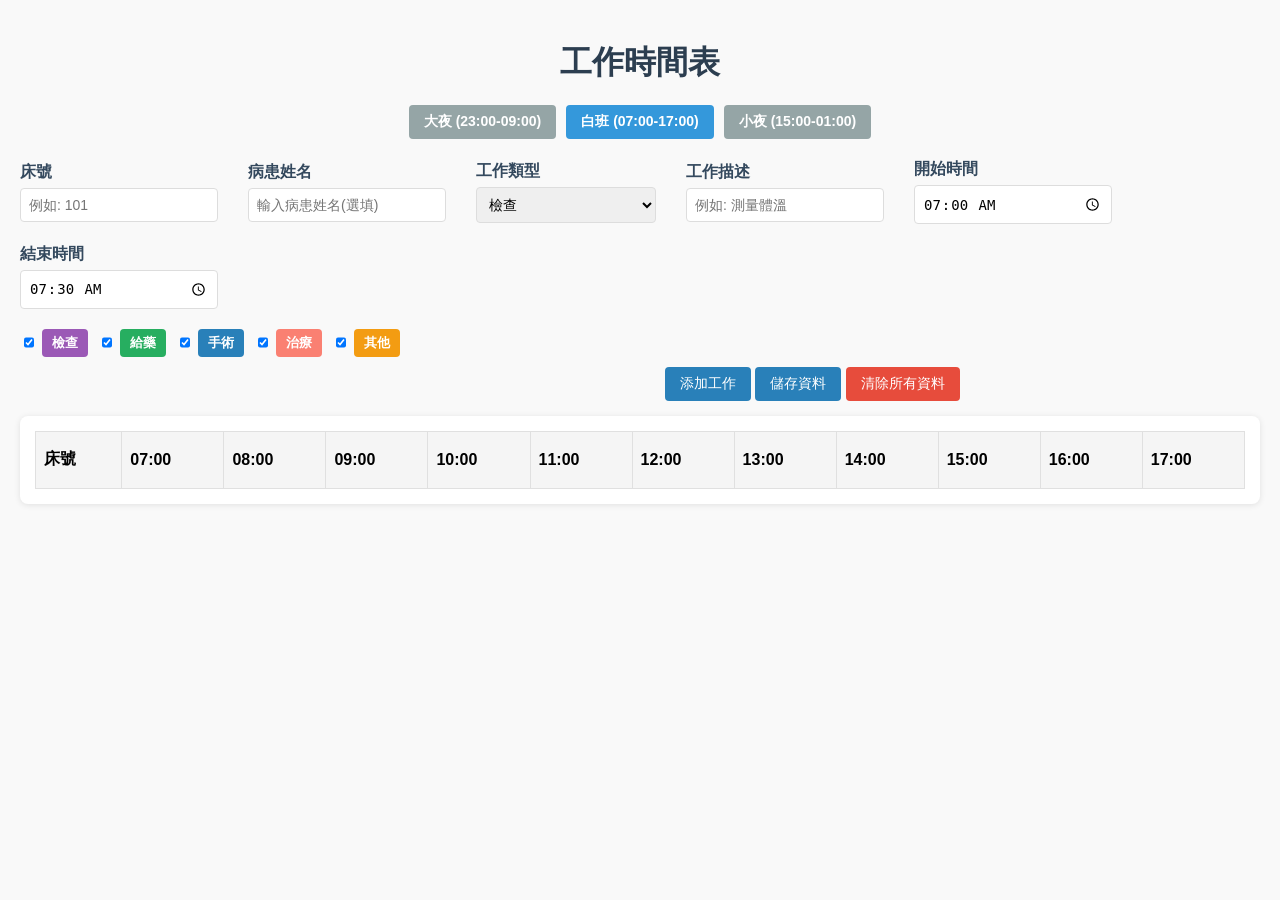
==== index.html @ d0fbf6a6 "檔案上傳" ====
<!DOCTYPE html>
<html lang="zh-Hant">
<head>
    <meta charset="UTF-8">
    <meta name="viewport" content="width=device-width, initial-scale=1.0">
    <title>工作時間表</title>
    <link rel="stylesheet" href="css/nursing-timetable.css">
</head>
<body>
    <h1>工作時間表</h1>
    
    <!-- 班別選擇器 - 調整順序為大夜、白班、小夜 -->
    <div class="shift-selector">
        <button id="night-shift" class="shift-btn">大夜 (23:00-09:00)</button>
        <button id="day-shift" class="shift-btn active">白班 (07:00-17:00)</button>
        <button id="evening-shift" class="shift-btn">小夜 (15:00-01:00)</button>
    </div>
    
    <!-- 控制面板 -->
    <div class="controls">
        <div class="form-group">
            <label for="bed-number">床號</label>
            <input type="text" id="bed-number" placeholder="例如: 101">
        </div>
        
        <div class="form-group">
            <label for="patient-name">病患姓名</label>
            <input type="text" id="patient-name" placeholder="輸入病患姓名(選填)">
        </div>
        
        <div class="form-group">
            <label for="task-type">工作類型</label>
            <select id="task-type">
                <option value="exam">檢查</option>
                <option value="medication">給藥</option>
                <option value="surgery">手術</option>
                <option value="treatment">治療</option>
                <option value="other">其他</option>
            </select>
        </div>
        
        <div class="form-group">
            <label for="task-description">工作描述</label>
            <input type="text" id="task-description" placeholder="例如: 測量體溫">
        </div>
        
        <div class="form-group">
            <label for="start-time">開始時間</label>
            <input type="time" id="start-time">
        </div>
        
        <div class="form-group">
            <label for="end-time">結束時間</label>
            <input type="time" id="end-time">
        </div>
    </div>

    <!-- 過濾器 -->
    <div class="filters">
        <div class="filter-item">
            <input type="checkbox" id="exam-filter" style="width:10px" checked>
            <label for="exam-filter" class="filter-label" style="background-color:#9b59b6;">檢查</label>
        </div>
        <div class="filter-item">
            <input type="checkbox" id="medication-filter" style="width:10px" checked>
            <label for="medication-filter" class="filter-label" style="background-color:#27ae60;">給藥</label>
        </div>
        <div class="filter-item">
            <input type="checkbox" id="surgery-filter" style="width:10px" checked>
            <label for="surgery-filter" class="filter-label" style="background-color:#2980b9;">手術</label>
        </div>
        <div class="filter-item">
            <input type="checkbox" id="treatment-filter" style="width:10px" checked>
            <label for="treatment-filter" class="filter-label" style="background-color:#FA8072;">治療</label>
        </div>
        <div class="filter-item">
            <input type="checkbox" id="other-filter" style="width:10px" checked>
            <label for="other-filter" class="filter-label" style="background-color:#f39c12;">其他</label>
        </div>

        <div style="margin-left:52%">
            <button id="add-task">添加工作</button>
            <button id="save-data">儲存資料</button>
            <button id="clear-data" style="background-color: #e74c3c;">清除所有資料</button>
        </div>
    </div>
    
    <!-- 時間軸 -->
    <div class="timeline-container">
        <table id="timeline-table">
            <!-- 動態生成表格 -->
        </table>
    </div>
    
    <!-- 任務詳情彈窗 -->
    <div id="task-details" class="task-details">
        <h3>工作詳情</h3>
        <div class="detail-row">
            <span class="detail-label">床號:</span>
            <span id="detail-bed"></span>
        </div>
        <div class="detail-row">
            <span class="detail-label">病患:</span>
            <span id="detail-patient"></span>
        </div>
        <div class="detail-row">
            <span class="detail-label">類型:</span>
            <span id="detail-type"></span>
        </div>
        <div class="detail-row">
            <span class="detail-label">描述:</span>
            <span id="detail-description"></span>
        </div>
        <div class="detail-row">
            <span class="detail-label">時間:</span>
            <span id="detail-time"></span>
        </div>
        <div class="task-actions">
            <button id="close-details">關閉</button>
            <button id="delete-task" class="delete-btn">刪除</button>
        </div>
    </div>

    <script>
        document.addEventListener('DOMContentLoaded', function() {
            // 常量與變數
            const timelineTable = document.getElementById('timeline-table');
            const taskDetails = document.getElementById('task-details');
            let beds = new Map(); // 床位資料
            let currentTaskId = null;
            
            // 儲存健
            const STORAGE_KEY = 'nursingTimelineData';
            
            // 班別設定 - 調整順序為大夜、白班、小夜
            const shifts = {
                night: {
                    name: '大夜',
                    hours: generateHourLabels(23, 9) // 23:00 到 09:00
                },
                day: {
                    name: '白班',
                    hours: generateHourLabels(7, 17) // 07:00 到 17:00
                },
                evening: {
                    name: '小夜',
                    hours: generateHourLabels(15, 1) // 15:00 到 01:00
                }
            };
            
            // 生成小時標籤 (優化處理跨日邏輯)
            function generateHourLabels(start, end) {
                const hours = [];
                
                // 處理跨日的情況
                if (end < start) {
                    // 從起始時間到午夜
                    for (let h = start; h < 24; h++) {
                        hours.push({
                            value: h,
                            display: `${String(h).padStart(2, '0')}:00`,
                            day: 0 // 當天
                        });
                    }
                    
                    // 從午夜到結束時間
                    for (let h = 0; h <= end; h++) {
                        hours.push({
                            value: h + 24, // 加24小時表示隔天
                            display: `${String(h).padStart(2, '0')}:00`,
                            day: 1 // 隔天
                        });
                    }
                } else {
                    // 不跨日的情況
                    for (let h = start; h <= end; h++) {
                        hours.push({
                            value: h,
                            display: `${String(h).padStart(2, '0')}:00`,
                            day: 0 // 當天
                        });
                    }
                }
                
                return hours;
            }
            
            // 當前班別 (預設為大夜)
            let currentShift = 'day';
            
            // 渲染時間軸表格
            function renderTimelineTable() {
                const shift = shifts[currentShift];
                const hours = shift.hours;
                
                // 清空表格
                timelineTable.innerHTML = '';
                
                // 創建表頭
                const thead = document.createElement('thead');
                const headerRow = document.createElement('tr');
                
                // 床號列
                const bedHeader = document.createElement('th');
                bedHeader.textContent = '床號';
                headerRow.appendChild(bedHeader);
                
                // 時間列
                hours.forEach(hour => {
                    const th = document.createElement('th');
                    
                    // 顯示時間並標記隔天
                    th.textContent = hour.display;
                    
                    headerRow.appendChild(th);
                });
                
                thead.appendChild(headerRow);
                timelineTable.appendChild(thead);
                
                // 創建表身
                const tbody = document.createElement('tbody');
                tbody.id = 'timeline-body';
                timelineTable.appendChild(tbody);
                
                // 重新渲染所有床位行
                renderAllBeds();
            }
            
            // 渲染所有床位行
            function renderAllBeds() {
                const tbody = document.getElementById('timeline-body');
                tbody.innerHTML = '';
                
                // 按床號排序
                const sortedBeds = [...beds.entries()].sort((a, b) => {
                    return a[0].localeCompare(b[0], undefined, { numeric: true });
                });
                
                // 為每個床位創建行
                sortedBeds.forEach(([bedNumber, bed]) => {
                    createBedRow(bedNumber, bed.patientName);
                });
                
                // 顯示所有任務
                renderAllTasks();
            }
            
            // 創建床位行
            function createBedRow(bedNumber, patientName) {
                const tbody = document.getElementById('timeline-body');
                const shift = shifts[currentShift];
                
                // 檢查床位是否已存在
                if (!beds.has(bedNumber)) {
                    beds.set(bedNumber, {
                        patientName: patientName || '',
                        tasks: []
                    });
                } else if (patientName) {
                    // 更新病患名稱
                    beds.get(bedNumber).patientName = patientName;
                }
                
                // 創建行
                const row = document.createElement('tr');
                row.dataset.bedNumber = bedNumber;
                
                // 床號單元格
                const bedCell = document.createElement('td');
                bedCell.className = 'bed-number';
                bedCell.innerHTML = `${bedNumber}${patientName ? `<br>${maskMiddleChar(patientName)}` : ''}`;
                row.appendChild(bedCell);
                
                // 時間單元格
                shift.hours.forEach(hour => {
                    const cell = document.createElement('td');
                    cell.dataset.hour = hour.value;
                    cell.dataset.day = hour.day;
                    cell.className = 'time-cell';
                    
                    row.appendChild(cell);
                });
                
                tbody.appendChild(row);
            }
            
            // 渲染所有任務
            function renderAllTasks() {
                // 清除舊任務
                document.querySelectorAll('.task').forEach(el => el.remove());
                
                // 渲染所有床位的任務
                beds.forEach((bed, bedNumber) => {
                    // 獲取當前班別中這個床位的所有任務
                    const tasksInShift = bed.tasks.filter(task => {
                        return isTaskInCurrentShift(task);
                    });
                    
                    // 根據每個時間格的重疊任務數量，確定任務位置
                    organizeTaskPositions(bedNumber, tasksInShift);
                });
            }
            
            // 組織任務位置，處理重疊
            function organizeTaskPositions(bedNumber, tasks) {
                if (tasks.length === 0) return;
                
                // 按照開始時間排序任務
                tasks.sort((a, b) => {
                    const [aHours, aMinutes] = a.startTime.split(':').map(Number);
                    const [bHours, bMinutes] = b.startTime.split(':').map(Number);
                    
                    // 處理跨日情況
                    let aDecimal = aHours + aMinutes/60;
                    let bDecimal = bHours + bMinutes/60;
                    
                    if (aHours < 12 && bHours >= 12) aDecimal += 24;
                    if (bHours < 12 && aHours >= 12) bDecimal += 24;
                    
                    return aDecimal - bDecimal;
                });
                
                // 堆疊任務的算法
                // 1. 先創建"軌道"(行) - 每條軌道可以放置不重疊的任務
                const tracks = [];
                
                tasks.forEach(task => {
                    // 找出可以放置該任務的第一個軌道
                    let trackIndex = findAvailableTrack(tracks, task);
                    
                    // 如果沒有可用軌道，創建新的
                    if (trackIndex === -1) {
                        trackIndex = tracks.length;
                        tracks.push([]);
                    }
                    
                    // 將任務放入軌道並記錄軌道號
                    tracks[trackIndex].push(task);
                    task.trackIndex = trackIndex;
                    
                    // 渲染任務
                    renderTask(bedNumber, task);
                });
            }
            
            // 找出可用的軌道（不會與現有任務重疊）
            function findAvailableTrack(tracks, newTask) {
                const [newStartHours, newStartMinutes] = newTask.startTime.split(':').map(Number);
                const [newEndHours, newEndMinutes] = newTask.endTime.split(':').map(Number);
                
                // 標準化新任務時間（處理跨日）
                let newStartDecimal = newStartHours + newStartMinutes/60;
                let newEndDecimal = newEndHours + newEndMinutes/60;
                
                // 如果結束時間小於開始時間，表示跨日
                if (newEndHours < newStartHours) {
                    newEndDecimal += 24;
                }
                
                // 檢查每個軌道
                for (let i = 0; i < tracks.length; i++) {
                    let canUseTrack = true;
                    
                    // 檢查軌道上的所有任務
                    for (const existingTask of tracks[i]) {
                        const [existStartHours, existStartMinutes] = existingTask.startTime.split(':').map(Number);
                        const [existEndHours, existEndMinutes] = existingTask.endTime.split(':').map(Number);
                        
                        // 標準化現有任務時間
                        let existStartDecimal = existStartHours + existStartMinutes/60;
                        let existEndDecimal = existEndHours + existEndMinutes/60;
                        
                        // 處理跨日
                        if (existEndHours < existStartHours) {
                            existEndDecimal += 24;
                        }
                        
                        // 檢測重疊：如果新任務開始於現有任務結束前並且新任務結束於現有任務開始後
                        if (newStartDecimal < existEndDecimal && newEndDecimal > existStartDecimal) {
                            canUseTrack = false;
                            break;
                        }
                    }
                    
                    if (canUseTrack) {
                        return i;
                    }
                }
                
                // 沒有找到可用軌道
                return -1;
            }
            
            // 檢查任務是否在當前班別時間範圍內
            function isTaskInCurrentShift(task) {
                const shift = shifts[currentShift];
                const shiftHours = shift.hours;
                
                // 取得班別的開始和結束時間值
                const shiftStart = shiftHours[0].value;
                const shiftEnd = shiftHours[shiftHours.length - 1].value;
                
                // 解析任務時間
                let [startHours, startMinutes] = task.startTime.split(':').map(Number);
                let [endHours, endMinutes] = task.endTime.split(':').map(Number);
                
                // 標準化時間 (處理跨日)
                let normalizedStartHour = startHours;
                let normalizedEndHour = endHours;
                
                // 如果任務結束時間小於開始時間，表示跨日
                if (endHours < startHours) {
                    normalizedEndHour += 24;
                }
                
                // 如果班別跨日且時間在凌晨
                const isShiftCrossingDay = shiftHours.some(h => h.day === 1);
                
                if (isShiftCrossingDay) {
                    // 對於大夜班和小夜班，凌晨時段需要加上24
                    if (startHours < 12 && shiftStart >= 12) {
                        normalizedStartHour += 24;
                    }
                    if (endHours < 12 && shiftStart >= 12) {
                        normalizedEndHour += 24;
                    }
                }
                
                // 轉換為分鐘以便比較
                const taskStartMinutes = normalizedStartHour * 60 + startMinutes;
                const taskEndMinutes = normalizedEndHour * 60 + endMinutes;
                const shiftStartMinutes = shiftStart * 60;
                const shiftEndMinutes = shiftEnd * 60;
                
                // 檢查任務是否與班別時間重疊
                return (taskStartMinutes < shiftEndMinutes && taskEndMinutes > shiftStartMinutes);
            }
            
            // 渲染單個任務
            function renderTask(bedNumber, task) {
                // 取得床位行
                const row = document.querySelector(`tr[data-bed-number="${bedNumber}"]`);
                if (!row) return;
                
                // 計算任務位置
                const position = calculateTaskPosition(task);
                if (!position) return;
                
                // 創建任務元素
                const taskElement = document.createElement('div');
                taskElement.className = `task ${task.type}`;
                taskElement.textContent = task.description;
                taskElement.dataset.id = task.id;
                taskElement.style.position = 'absolute';
                taskElement.style.left = position.left + '%';
                taskElement.style.width = position.width + '%';
                
                // 設置垂直位置（根據軌道索引）
                const trackHeight = 25; // 每個任務軌道的高度
                const trackIndex = task.trackIndex || 0;
                taskElement.style.top = (trackIndex * trackHeight) + 'px';
                
                // 添加點擊事件
                taskElement.addEventListener('click', function(e) {
                    e.stopPropagation();
                    showTaskDetails(bedNumber, task.id, e);
                });

                // 添加滑鼠懸停事件
                taskElement.addEventListener('mouseenter', function() {
                    // 創建時間提示元素
                    const tooltip = document.createElement('div');
                    tooltip.className = 'task-time-tooltip';
                    tooltip.textContent = `時間: ${task.startTime} — ${task.endTime}`;
                    taskElement.appendChild(tooltip);
                });

                // 添加滑鼠離開事件
                taskElement.addEventListener('mouseleave', function() {
                    // 移除時間提示
                    const tooltip = taskElement.querySelector('.task-time-tooltip');
                    if (tooltip) {
                        tooltip.remove();
                    }
                });
                
                // 放置到正確的單元格
                const startCell = row.querySelector(`td[data-hour="${position.startHour}"]`);
                if (startCell) {
                    startCell.style.position = 'relative';
                    startCell.appendChild(taskElement);
                }
                
                task.element = taskElement;
                return taskElement;
            }

            function updateTimeIndicator() {
                // Remove any existing time indicators
                const existingIndicator = document.getElementById('current-time-indicator');
                if (existingIndicator) {
                    existingIndicator.remove();
                }
                
                // Get current time
                const now = new Date();
                const currentHour = now.getHours();
                const currentMinute = now.getMinutes();
                
                // Format for display
                const timeString = `${String(currentHour).padStart(2, '0')}:${String(currentMinute).padStart(2, '0')}`;
                
                // Check if current time is within the current shift
                const shift = shifts[currentShift];
                const shiftHours = shift.hours;
                
                // Calculate normalized hour for comparison (handling day crossing)
                let normalizedCurrentHour = currentHour;
                if (currentHour < 12 && shiftHours[0].value >= 12) {
                    normalizedCurrentHour += 24; // If current time is morning but shift started last night
                }
                
                // Check if current time is within shift bounds
                const shiftStart = shiftHours[0].value;
                const shiftEnd = shiftHours[shiftHours.length - 1].value;
                
                // If current time is not in the visible timeline, don't show indicator
                if (normalizedCurrentHour < shiftStart || normalizedCurrentHour > shiftEnd) {
                    return;
                }
                
                // Create the indicator container
                const indicator = document.createElement('div');
                indicator.id = 'current-time-indicator';
                indicator.style.position = 'absolute';
                indicator.style.top = '0';
                indicator.style.bottom = '0';
                indicator.style.zIndex = '100';
                indicator.style.pointerEvents = 'none'; // Prevent it from blocking interactions
                
                // Create the time label
                const timeLabel = document.createElement('div');
                timeLabel.textContent = timeString;
                timeLabel.style.position = 'absolute';
                timeLabel.style.top = '53px';
                timeLabel.style.right = '0';
                timeLabel.style.transform = 'translateX(50%)';
                timeLabel.style.backgroundColor = '#e74c3c';
                timeLabel.style.color = 'white';
                timeLabel.style.padding = '2px 6px';
                timeLabel.style.borderRadius = '4px';
                timeLabel.style.fontSize = '12px';
                timeLabel.style.fontWeight = 'bold';
                
                // Create the vertical line
                const line = document.createElement('div');
                line.style.position = 'absolute';
                line.style.top = '73px'; // Start below the time label
                line.style.bottom = '0';
                line.style.width = '2px';
                line.style.backgroundColor = '#e74c3c';
                line.style.left = '0';
                
                // Add components to the indicator
                indicator.appendChild(timeLabel);
                indicator.appendChild(line);
                
                // Find the position for the indicator
                const timelineTable = document.getElementById('timeline-table');
                const timelineRect = timelineTable.getBoundingClientRect();
                
                // Find the appropriate cell for the current hour
                let startCellIndex = -1;
                for (let i = 0; i < shiftHours.length; i++) {
                    if (shiftHours[i].value <= normalizedCurrentHour && 
                        (i === shiftHours.length - 1 || shiftHours[i + 1].value > normalizedCurrentHour)) {
                        startCellIndex = i;
                        break;
                    }
                }
                
                if (startCellIndex === -1) return;
                
                // Calculate the position
                const startHourValue = shiftHours[startCellIndex].value;
                const minuteOffset = (normalizedCurrentHour - startHourValue) * 60 + currentMinute;
                const cellWidth = timelineTable.querySelector('th:nth-child(2)').offsetWidth; // Width of one hour cell
                
                // Calculate the left position
                const offsetLeft = timelineTable.querySelector('th:first-child').offsetWidth; // Offset for bed number column
                const leftPosition = offsetLeft + startCellIndex * cellWidth + (minuteOffset / 60) * cellWidth;
                
                // Position the indicator
                indicator.style.left = `${leftPosition}px`;
                
                // Add the indicator to the timeline container
                document.querySelector('.timeline-container').appendChild(indicator);
            }

            function startTimeIndicator() {
                // Initial update
                updateTimeIndicator();
                
                // Update every minute
                setInterval(updateTimeIndicator, 60000);
            }

            function addTimeIndicatorStyle() {
                const style = document.createElement('style');
                style.textContent = `
                    #current-time-indicator {
                        transition: left 0.5s linear;
                    }
                `;
                document.head.appendChild(style);
            }
            
            // 計算任務在時間軸上的位置
            function calculateTaskPosition(task) {
                const shift = shifts[currentShift];
                const hours = shift.hours;
                
                // 解析任務時間
                let [startHours, startMinutes] = task.startTime.split(':').map(Number);
                let [endHours, endMinutes] = task.endTime.split(':').map(Number);
                
                // 標準化時間 (處理跨日)
                let normalizedStartHour = startHours;
                let normalizedEndHour = endHours;
                
                // 如果任務結束時間小於開始時間，表示跨日
                if (endHours < startHours) {
                    normalizedEndHour += 24;
                }
                
                // 如果班別跨日且時間在凌晨
                const isShiftCrossingDay = hours.some(h => h.day === 1);
                
                if (isShiftCrossingDay) {
                    // 對於大夜班和小夜班，凌晨時段需要加上24
                    if (startHours < 12 && hours[0].value >= 12) {
                        normalizedStartHour += 24;
                    }
                    if (endHours < 12 && hours[0].value >= 12) {
                        normalizedEndHour += 24;
                    }
                }
                
                // 找出任務開始的時間單元格
                let startCellIndex = -1;
                for (let i = 0; i < hours.length; i++) {
                    if (hours[i].value <= normalizedStartHour && 
                        (i === hours.length - 1 || hours[i + 1].value > normalizedStartHour)) {
                        startCellIndex = i;
                        break;
                    }
                }
                
                if (startCellIndex === -1) return null;
                
                // 計算開始位置的左偏移百分比
                const hourWidth = 100; // 每小時單元格的寬度百分比
                const startHourValue = hours[startCellIndex].value;
                const minuteOffset = (normalizedStartHour - startHourValue) * 60 + startMinutes;
                const leftPercent = (minuteOffset / 60) * 100;
                
                // 計算任務持續時間（以分鐘為單位）
                const taskDurationMinutes = (normalizedEndHour * 60 + endMinutes) - (normalizedStartHour * 60 + startMinutes);
                const widthPercent = (taskDurationMinutes / 60) * 100;
                
                return {
                    startHour: hours[startCellIndex].value,
                    left: leftPercent,
                    width: Math.min(widthPercent, 100 * (hours.length - startCellIndex)) // 限制最大寬度
                };
            }
            
            // 添加新任務
            function addTask(bedNumber, patientName, taskType, description, startTime, endTime) {
                // 生成唯一ID
                const taskId = Date.now().toString();
                
                // 更新或創建床位
                if (!beds.has(bedNumber)) {
                    beds.set(bedNumber, {
                        patientName: patientName || '',
                        tasks: []
                    });
                } else if (patientName) {
                    // 更新病患名稱
                    const bedCell = bedRow.querySelector('.bed-number');
                    bedCell.innerHTML = `${bedNumber}<br>${maskMiddleChar(patientName)}`;
                }
                
                // 創建床位行（如果不存在）
                const bedRow = document.querySelector(`tr[data-bed-number="${bedNumber}"]`);
                if (!bedRow) {
                    createBedRow(bedNumber, patientName);
                } else if (patientName) {
                    // 更新病患名稱
                    const bedCell = bedRow.querySelector('.bed-number');
                    bedCell.innerHTML = `${bedNumber}<br>${patientName}`;
                }
                
                // 創建任務對象
                const task = {
                    id: taskId,
                    type: taskType,
                    description: description,
                    startTime: startTime,
                    endTime: endTime
                };
                
                // 添加到任務列表
                beds.get(bedNumber).tasks.push(task);
                
                // 重新渲染所有任務以處理重疊
                renderAllTasks();
                
                saveToLocalStorage();
                return task;
            }

            // 處理姓名中間字元遮蔽
            function maskMiddleChar(name) {
                if (!name || name.length <= 1) return name;
                
                if (name.length === 2) {
                    // 對於2個字的姓名，遮蔽第二個字
                    return name.charAt(0) + "Ｏ";
                } else {
                    // 對於3個字或更多的姓名，遮蔽中間字元
                    const middleIndex = Math.floor(name.length / 2);
                    return name.substring(0, middleIndex) + "Ｏ" + name.substring(middleIndex + 1);
                }
            }
            
            // 顯示任務詳情
            function showTaskDetails(bedNumber, taskId, event) {
                const bed = beds.get(bedNumber);
                const task = bed.tasks.find(t => t.id === taskId);
                
                if (!task) return;
                
                document.getElementById('detail-bed').textContent = bedNumber;
                document.getElementById('detail-patient').textContent = bed.patientName ? maskMiddleChar(bed.patientName) : '未指定';
                document.getElementById('detail-type').textContent = getTaskTypeName(task.type);
                document.getElementById('detail-description').textContent = task.description;
                
                // 處理跨日時間顯示
                let timeDisplay = `${task.startTime} - ${task.endTime}`;
                
                // 如果結束時間小於開始時間，標記為跨日
                const [startHours] = task.startTime.split(':').map(Number);
                const [endHours] = task.endTime.split(':').map(Number);
                
                if (endHours < startHours) {
                    timeDisplay += ' (跨日)';
                }
                
                document.getElementById('detail-time').textContent = timeDisplay;
                
                // 定位詳情窗
                const rect = event.target.getBoundingClientRect();
                taskDetails.style.left = `${rect.left}px`;
                taskDetails.style.top = `${rect.bottom + 10}px`;
                
                // 顯示詳情
                taskDetails.style.display = 'block';
                currentTaskId = taskId;
            }
            
            // 獲取任務類型名稱
            function getTaskTypeName(type) {
                switch(type) {
                    case 'exam': return '檢查';
                    case 'medication': return '給藥';
                    case 'surgery': return '手術';
                    case 'treatment': return '治療';
                    case 'other': return '其他';
                    default: return type;
                }
            }
            
            // 刪除任務
            function deleteTask(bedNumber, taskId) {
                if (!beds.has(bedNumber)) return false;
                
                const bed = beds.get(bedNumber);
                const taskIndex = bed.tasks.findIndex(t => t.id === taskId);
                
                if (taskIndex === -1) return false;
                
                // 移除任務元素
                if (bed.tasks[taskIndex].element) {
                    bed.tasks[taskIndex].element.remove();
                }
                
                // 從數據中移除
                bed.tasks.splice(taskIndex, 1);
                
                // 如果床位沒有任務了，考慮刪除行
                if (bed.tasks.length === 0) {
                    const row = document.querySelector(`tr[data-bed-number="${bedNumber}"]`);
                    if (row) row.remove();
                    beds.delete(bedNumber);
                } else {
                    // 重新渲染以更新堆疊
                    renderAllTasks();
                }
                
                saveToLocalStorage();
                return true;
            }
            
            // 過濾任務
            function filterTasks() {
                const showExam = document.getElementById('exam-filter').checked;
                const showMedication = document.getElementById('medication-filter').checked;
                const showSurgery = document.getElementById('surgery-filter').checked;
                const showTreatment = document.getElementById('treatment-filter').checked;
                const showOther = document.getElementById('other-filter').checked;
                
                // 重新渲染所有任務以便重新計算位置
                renderAllTasks();
                
                // 隱藏被過濾的任務類型
                document.querySelectorAll('.task').forEach(task => {
                    if (task.classList.contains('exam')) {
                        task.style.display = showExam ? 'block' : 'none';
                    } else if (task.classList.contains('medication')) {
                        task.style.display = showMedication ? 'block' : 'none';
                    } else if (task.classList.contains('surgery')) {
                        task.style.display = showSurgery ? 'block' : 'none';
                    } else if (task.classList.contains('treatment')) {
                        task.style.display = showTreatment ? 'block' : 'none';
                    } else if (task.classList.contains('other')) {
                        task.style.display = showOther ? 'block' : 'none';
                    }
                });
            }
            
            // 設置默認時間
            function setDefaultTimes() {
                const now = new Date();
                let hour = now.getHours();
                let minute = now.getMinutes();
                
                // 調整時間到當前班別範圍
                const shift = shifts[currentShift];
                const shiftHours = shift.hours;
                
                // 檢查當前時間是否在班別範圍內
                let isTimeInShift = false;
                
                // 標準化當前時間（處理跨日情況）
                let normalizedNowHour = hour;
                if (hour < 12 && shiftHours[0].value >= 12) {
                    normalizedNowHour += 24; // 如果現在是凌晨且班別從昨晚開始
                }
                
                // 檢查時間是否在班別範圍內
                const shiftStart = shiftHours[0].value;
                const shiftEnd = shiftHours[shiftHours.length - 1].value;
                
                if (normalizedNowHour >= shiftStart && normalizedNowHour <= shiftEnd) {
                    isTimeInShift = true;
                }
                
                // 如果不在範圍內，使用班別起始時間
                if (!isTimeInShift) {
                    hour = shiftHours[0].value % 24;
                    minute = 0;
                }
                
                document.getElementById('start-time').value = `${String(hour).padStart(2, '0')}:${String(minute).padStart(2, '0')}`;
                
                // 設置結束時間為開始時間+30分鐘
                let endMinute = minute + 30;
                let endHour = hour;
                
                if (endMinute >= 60) {
                    endMinute -= 60;
                    endHour += 1;
                    if (endHour >= 24) {
                        endHour -= 24;
                    }
                }
                
                document.getElementById('end-time').value = `${String(endHour).padStart(2, '0')}:${String(endMinute).padStart(2, '0')}`;
            }
        

            function changeShift(shiftKey) {
                if (currentShift === shiftKey) return;
                
                // Update current shift
                currentShift = shiftKey;
                
                // Update button styles
                document.querySelectorAll('.shift-btn').forEach(btn => {
                    btn.classList.remove('active');
                });
                document.getElementById(`${shiftKey}-shift`).classList.add('active');
                
                // Re-render timeline
                renderTimelineTable();
                
                // Set default times
                setDefaultTimes();
                
                // Update time indicator for the new shift
                updateTimeIndicator();
            }
            
            // 保存到本地存儲
            function saveToLocalStorage() {
                const data = {};
                
                beds.forEach((bed, bedNumber) => {
                    data[bedNumber] = {
                        patientName: bed.patientName,
                        tasks: bed.tasks.map(task => ({
                            id: task.id,
                            type: task.type,
                            description: task.description,
                            startTime: task.startTime,
                            endTime: task.endTime
                        }))
                    };
                });
                
                localStorage.setItem(STORAGE_KEY, JSON.stringify(data));
            }
            
            // 從本地存儲載入
            function loadFromLocalStorage() {
                const dataStr = localStorage.getItem(STORAGE_KEY);
                if (!dataStr) return;
                
                try {
                    const data = JSON.parse(dataStr);
                    
                    // 清除現有數據
                    beds = new Map();
                    
                    // 載入數據
                    Object.entries(data).forEach(([bedNumber, bedData]) => {
                        // 添加到床位列表
                        beds.set(bedNumber, {
                            patientName: bedData.patientName || '',
                            tasks: []
                        });
                        
                        // 添加任務
                        if (bedData.tasks) {
                            bedData.tasks.forEach(taskData => {
                                beds.get(bedNumber).tasks.push({
                                    id: taskData.id || Date.now().toString(),
                                    type: taskData.type,
                                    description: taskData.description,
                                    startTime: taskData.startTime,
                                    endTime: taskData.endTime
                                });
                            });
                        }
                    });
                    
                    // 重新渲染
                    renderTimelineTable();
                    
                } catch (error) {
                    console.error('載入數據失敗:', error);
                }
            }
            
            // 清除所有數據
            function clearAllData() {
                if (!confirm('確定要清除所有資料嗎？此操作無法還原。')) return;
                
                localStorage.removeItem(STORAGE_KEY);
                beds = new Map();
                renderTimelineTable();
                alert('所有資料已清除');
            }
            
            // 初始化
            renderTimelineTable();
            setDefaultTimes();
            loadFromLocalStorage();
            addTimeIndicatorStyle();
            startTimeIndicator();
            
            // 事件監聽器
            document.getElementById('add-task').addEventListener('click', function() {
                const bedNumber = document.getElementById('bed-number').value.trim();
                const patientName = document.getElementById('patient-name').value.trim();
                const taskType = document.getElementById('task-type').value;
                const description = document.getElementById('task-description').value.trim();
                const startTime = document.getElementById('start-time').value;
                const endTime = document.getElementById('end-time').value;
                
                if (!bedNumber || !description || !startTime || !endTime) {
                    alert('請填寫所有必要欄位');
                    return;
                }
                
                // 檢查時間格式
                const timeRegex = /^([01]\d|2[0-3]):([0-5]\d)$/;
                if (!timeRegex.test(startTime) || !timeRegex.test(endTime)) {
                    alert('請使用有效的時間格式（HH:MM）');
                    return;
                }
                
                // 檢查結束時間是否合理
                const [startHours, startMinutes] = startTime.split(':').map(Number);
                const [endHours, endMinutes] = endTime.split(':').map(Number);
                
                // 允許跨日的情況
                let isValidTime = true;
                
                // 如果結束時間小於開始時間，但差距超過12小時，可能是輸入錯誤
                if (endHours < startHours) {
                    const hourDiff = (24 + endHours) - startHours;
                    if (hourDiff > 12) {
                        isValidTime = false;
                    }
                } else if (endHours === startHours && endMinutes <= startMinutes) {
                    isValidTime = false;
                }
                
                if (!isValidTime) {
                    if (!confirm('結束時間似乎早於開始時間，確定要添加此任務嗎？')) {
                        return;
                    }
                }
                
                addTask(bedNumber, patientName, taskType, description, startTime, endTime);
                document.getElementById('task-description').value = '';
            });
            
            document.getElementById('close-details').addEventListener('click', function() {
                taskDetails.style.display = 'none';
                currentTaskId = null;
            });
            
            document.getElementById('delete-task').addEventListener('click', function() {
                if (!currentTaskId) return;
                
                for (const [bedNumber, bed] of beds.entries()) {
                    const task = bed.tasks.find(t => t.id === currentTaskId);
                    if (task) {
                        deleteTask(bedNumber, currentTaskId);
                        break;
                    }
                }
                
                taskDetails.style.display = 'none';
                currentTaskId = null;
            });
            
            document.getElementById('save-data').addEventListener('click', function() {
                saveToLocalStorage();
                alert('資料已成功儲存！');
            });
            
            document.getElementById('clear-data').addEventListener('click', clearAllData);
            
            // 過濾器事件
            document.getElementById('exam-filter').addEventListener('change', filterTasks);
            document.getElementById('medication-filter').addEventListener('change', filterTasks);
            document.getElementById('surgery-filter').addEventListener('change', filterTasks);
            document.getElementById('treatment-filter').addEventListener('change', filterTasks);
            document.getElementById('other-filter').addEventListener('change', filterTasks);
            
            // 班別切換事件 - 大夜/白班/小夜順序
            document.getElementById('night-shift').addEventListener('click', function() {
                changeShift('night');
            });
            document.getElementById('day-shift').addEventListener('click', function() {
                changeShift('day');
            });
            document.getElementById('evening-shift').addEventListener('click', function() {
                changeShift('evening');
            });
            
            // 點擊空白處關閉詳情
            document.addEventListener('click', function(e) {
                if (!taskDetails.contains(e.target) && 
                    !e.target.classList.contains('task')) {
                    taskDetails.style.display = 'none';
                    currentTaskId = null;
                }
            });
            
            // 離開頁面前自動保存
            window.addEventListener('beforeunload', saveToLocalStorage);
        });
    </script>
</body>
</html>
---- css/nursing-timetable.css ----
body {
    font-family: Arial, 'Microsoft JhengHei', sans-serif;
    padding: 20px;
    max-width: 1400px;
    margin: 0 auto;
    background-color: #f9f9f9;
}
h1 {
    color: #2c3e50;
    text-align: center;
    margin-bottom: 20px;
}
.controls {
    display: flex;
    flex-wrap: wrap;
    gap: 20px;
    margin-bottom: 20px;
    align-items: center;
}
.form-group {
    display: flex;
    flex-direction: column;
    gap: 5px;
    margin-right: 10px;
}
label {
    font-weight: 600;
    color: #34495e;
}
input, select {
    padding: 8px;
    border: 1px solid #ddd;
    border-radius: 4px;
    font-size: 14px;
    width: 180px;
}
button {
    background-color: #2980b9;
    color: white;
    border: none;
    border-radius: 4px;
    padding: 8px 15px;
    cursor: pointer;
    font-size: 14px;
    transition: background-color 0.2s;
}
button:hover {
    background-color: #3498db;
}
.timeline-container {
    background-color: white;
    border-radius: 8px;
    box-shadow: 0 1px 6px rgba(0, 0, 0, 0.1);
    padding: 15px;
    overflow-x: auto;
}

/* 班別選擇器 */
.shift-selector {
    display: flex;
    justify-content: center;
    gap: 10px;
    margin-bottom: 20px;
}
.shift-btn {
    background-color: #95a5a6;
    border-radius: 4px;
    padding: 8px 15px;
    font-weight: bold;
}
.shift-btn:hover {
    background-color: #3498db;
}
.shift-btn.active {
    background-color: #3498db;
}

/* 時間表格 */
table {
    width: 100%;
    border-collapse: collapse;
    border: 1px solid #e0e0e0;
}
th, td {
    border: 1px solid #e0e0e0;
    padding: 8px;
    text-align: center;
    height: 40px;
}
th {
    background-color: #f5f5f5;
    font-weight: bold;
    text-align: left;
}
td.bed-number {
    background-color: #f1f8ff;
    font-weight: bold;
    width: 80px;
}


/* 任務樣式 - 更新，使任務可以堆疊顯示，半小時垂直虛線樣式 */
.time-cell {
    position: relative;
    height: 80px; /* 增加高度，容納多個任務 */
    vertical-align: top;
    padding: 0 !important; /* 移除內部間距 */
}

/* 為每個時間單元格添加半小時標記 */
.time-cell::after {
    content: '';
    position: absolute;
    top: 0;
    left: 50%;
    height: 100%;
    border-left: 1px dashed #ccc;
    pointer-events: none;
}

/* 確保不會和其他元素衝突 */
.task {
    z-index: 2;
}


.task {
    position: absolute;
    left: 0;
    padding: 5px;
    color: white;
    border-radius: 8px;
    margin: 2px;
    cursor: pointer;
    font-size: 13px;
    overflow: hidden;
    text-overflow: ellipsis;
    white-space: nowrap;
    box-shadow: 0 1px 3px rgba(0,0,0,0.2);
    z-index: 10;
    height: 20px; /* 固定高度 */
    box-sizing: border-box;
    text-align: center;
    line-height: 12px;
}
.task.exam {
    background-color: #9b59b6;
}
.task.medication {
    background-color: #27ae60;
}
.task.surgery {
    background-color: #2980b9;
}
.task.treatment {
    background-color: #FA8072;
}
.task.other {
    background-color: #f39c12;
}

/* 過濾器 */
.filters {
    display: flex;
    gap: 10px;
    margin: 15px 0;
    flex-wrap: wrap;
}
.filter-item {
    display: flex;
    align-items: center;
    gap: 5px;
}
.filter-label {
    padding: 5px 10px;
    border-radius: 4px;
    color: white;
    font-size: 13px;
}

/* 彈出詳情窗 */
.task-details {
    position: absolute;
    background: white;
    border-radius: 8px;
    box-shadow: 0 3px 10px rgba(0,0,0,0.2);
    padding: 15px;
    z-index: 1000;
    min-width: 250px;
    display: none;
}
.task-details h3 {
    margin-top: 0;
    border-bottom: 1px solid #eee;
    padding-bottom: 10px;
}
.detail-row {
    margin: 10px 0;
}
.detail-label {
    font-weight: 600;
    margin-right: 10px;
    color: #34495e;
}
.task-actions {
    display: flex;
    justify-content: space-between;
    margin-top: 15px;
}
.delete-btn {
    background-color: #e74c3c;
}
.delete-btn:hover {
    background-color: #c0392b;
}

/* hover on task to show time */
.task-time-tooltip {
    position: absolute;
    background-color: rgba(52,73,94);
    color: white;
    padding: 10px 15px;
    border-radius: 8px;
    box-shadow: 0 3px 10px rgba(0,0,0,0.2);
    z-index: 200;
    pointer-events: none;
    width: 90%;
    text-align: center;
    font-weight: bold;
    top: 50%;
    left: 50%;
    transform: translate(-50%, -50%);
    display: flex;
    justify-content: center;
    align-items: center;
    height: 80%;
}


/* Fit different device */
@media (max-width: 768px) {
    .controls {
        flex-direction: column;
        align-items: stretch;
    }
    input, select {
        width: 100%;
    }
    .shift-selector {
        flex-direction: column;
    }
}

/* Current time indicator */
#current-time-indicator {
    position: absolute;
    top: 0;
    bottom: 0;
    z-index: 100;
    pointer-events: none; /* Allow clicking through the indicator */
}
#current-time-indicator .time-label {
    position: absolute;
    top: 0;
    right: 0;
    transform: translateX(50%);
    background-color: #e74c3c;
    color: white;
    padding: 2px 6px;
    border-radius: 4px;
    font-size: 12px;
    font-weight: bold;
    white-space: nowrap;
}
#current-time-indicator .time-line {
    position: absolute;
    top: 20px; /* Start below the time label */
    bottom: 0;
    width: 2px;
    background-color: #e74c3c;
    left: 0;
}
/* Make sure the timeline container has position relative */
.timeline-container {
    position: relative;
    background-color: white;
    border-radius: 8px;
    box-shadow: 0 1px 6px rgba(0, 0, 0, 0.1);
    padding: 15px;
    overflow-x: auto;
}
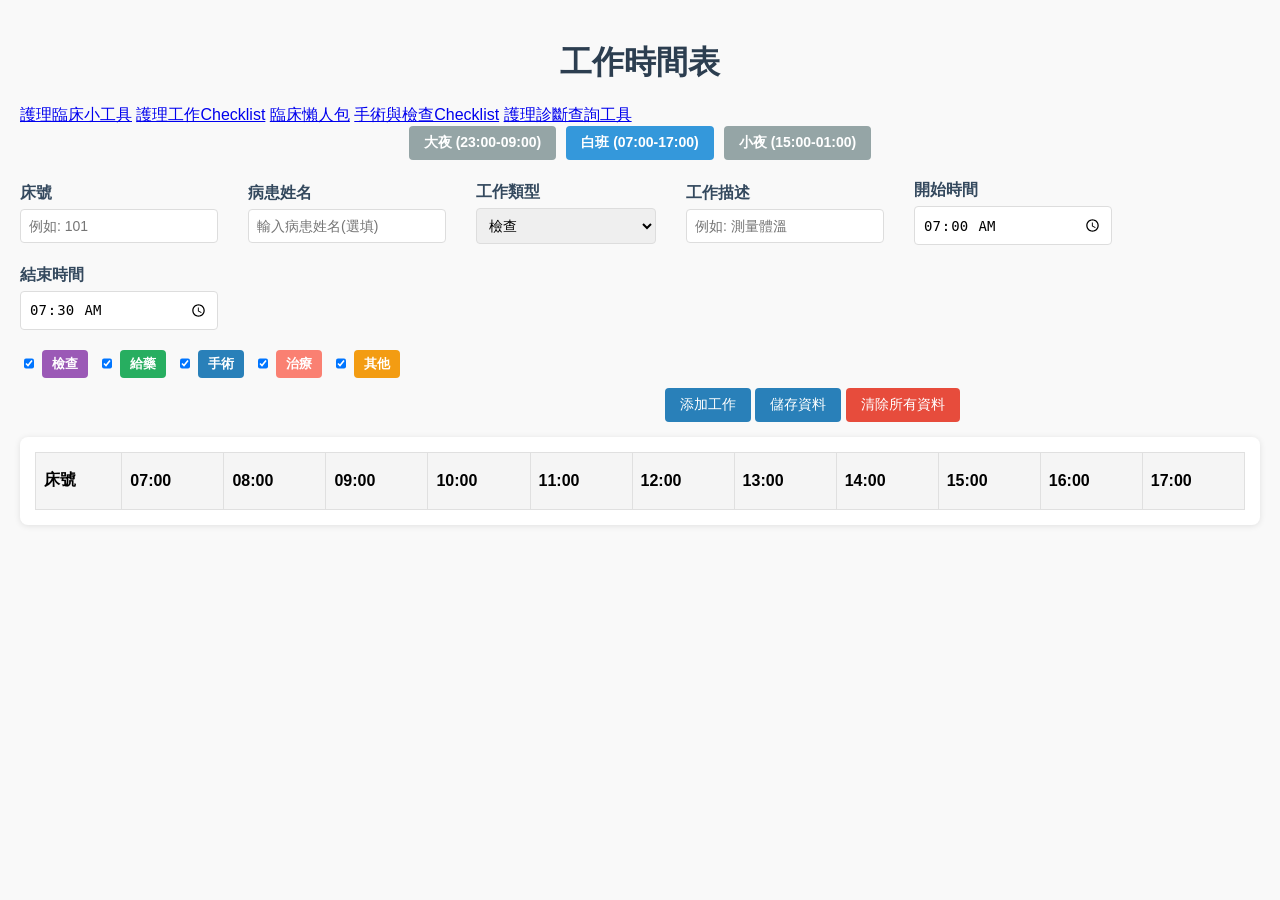
==== commit 7a45293e: "更改index.html" ====
--- a/index.html
+++ b/index.html
@@ -8,6 +8,13 @@
 </head>
 <body>
     <h1>工作時間表</h1>
+            <div class="navigation">
+            <a href="nursing-clinical-tools.html">護理臨床小工具</a>
+            <a href="nursing-checklist.html">護理工作Checklist</a>
+            <a href="clinical-cheatsheet.html">臨床懶人包</a>
+            <a href="surgery-and-exam-checklist.html">手術與檢查Checklist</a>
+            <a href="nursing-diagnosis/nursing-diagnosis-search-tool.html">護理診斷查詢工具</a>
+        </div>
     
     <!-- 班別選擇器 - 調整順序為大夜、白班、小夜 -->
     <div class="shift-selector">
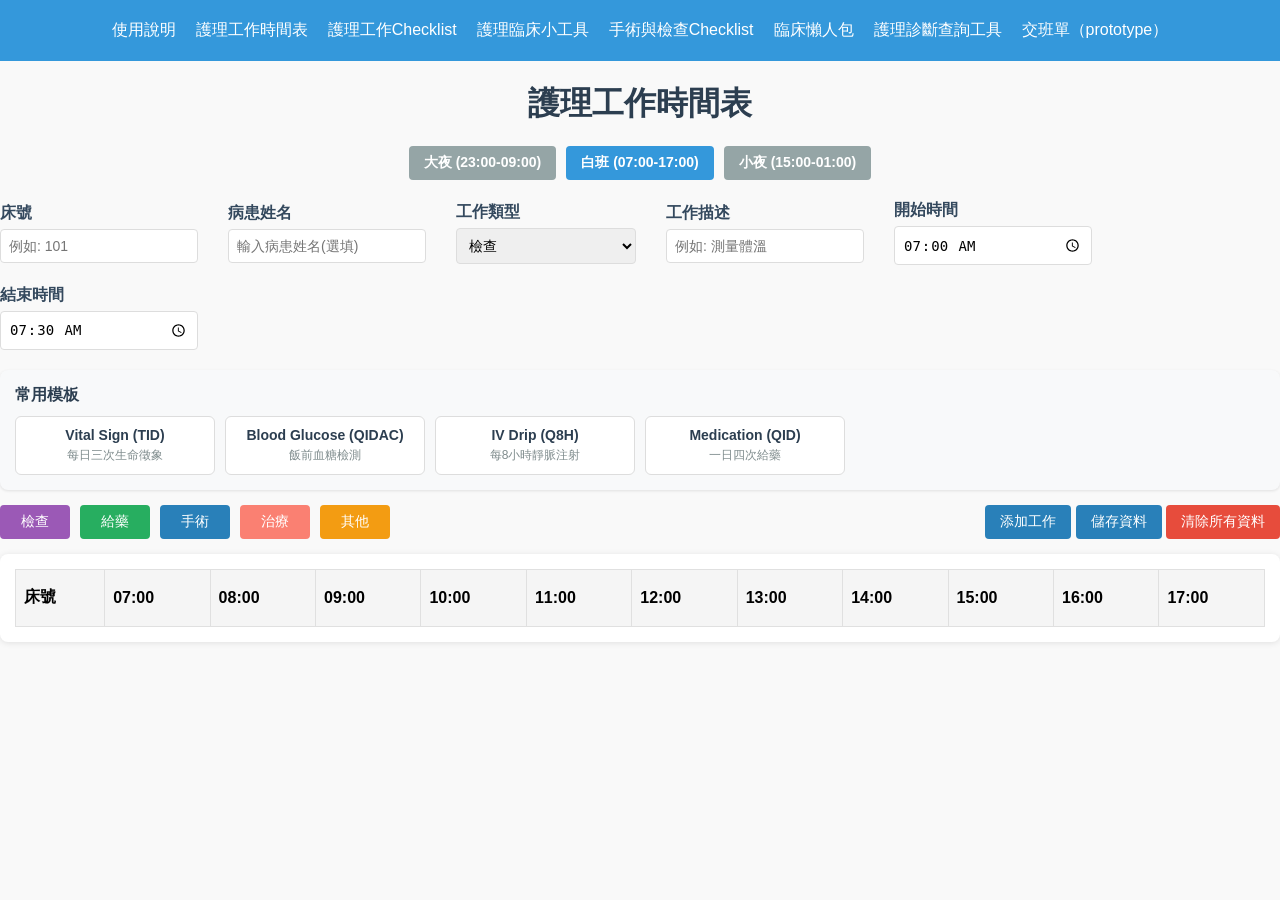
==== commit a953b110: "第二次修改" ====
--- a/index.html
+++ b/index.html
@@ -3,18 +3,21 @@
 <head>
     <meta charset="UTF-8">
     <meta name="viewport" content="width=device-width, initial-scale=1.0">
-    <title>工作時間表</title>
+    <title>護理工作時間表</title>
     <link rel="stylesheet" href="css/nursing-timetable.css">
 </head>
 <body>
-    <h1>工作時間表</h1>
-            <div class="navigation">
-            <a href="nursing-clinical-tools.html">護理臨床小工具</a>
-            <a href="nursing-checklist.html">護理工作Checklist</a>
-            <a href="clinical-cheatsheet.html">臨床懶人包</a>
-            <a href="surgery-and-exam-checklist.html">手術與檢查Checklist</a>
-            <a href="nursing-diagnosis/nursing-diagnosis-search-tool.html">護理診斷查詢工具</a>
-        </div>
+    <div class="navigation">
+        <a href="user-guide.html">使用說明</a>
+        <a href="index.html">護理工作時間表</a>
+        <a href="nursing-checklist.html">護理工作Checklist</a>
+        <a href="nursing-clinical-tools.html">護理臨床小工具</a>
+        <a href="surgery-and-exam-checklist.html">手術與檢查Checklist</a>
+        <a href="clinical-cheatsheet.html">臨床懶人包</a>
+        <a href="nursing-diagnosis-search-tool.html">護理診斷查詢工具</a>
+        <a href="nursing-kardex.html">交班單（prototype）</a>
+    </div>
+    <h1>護理工作時間表</h1>
     
     <!-- 班別選擇器 - 調整順序為大夜、白班、小夜 -->
     <div class="shift-selector">
@@ -62,30 +65,48 @@
         </div>
     </div>
 
+    <!--各種模板-->
+    <div class="templates-container">
+        <h3>常用模板</h3>
+        <div class="templates-grid">
+            <button class="template-btn" data-template="vital-tid">
+                <span class="template-name">Vital Sign (TID)</span>
+                <span class="template-desc">每日三次生命徵象</span>
+            </button>
+            <button class="template-btn" data-template="glucose-qidac">
+                <span class="template-name">Blood Glucose (QIDAC)</span>
+                <span class="template-desc">飯前血糖檢測</span>
+            </button>
+            <button class="template-btn" data-template="iv-drip">
+                <span class="template-name">IV Drip (Q8H)</span>
+                <span class="template-desc">每8小時靜脈注射</span>
+            </button>
+            <button class="template-btn" data-template="medication-qid">
+                <span class="template-name">Medication (QID)</span>
+                <span class="template-desc">一日四次給藥</span>
+            </button>
+        </div>
+    </div>
+
     <!-- 過濾器 -->
     <div class="filters">
         <div class="filter-item">
-            <input type="checkbox" id="exam-filter" style="width:10px" checked>
-            <label for="exam-filter" class="filter-label" style="background-color:#9b59b6;">檢查</label>
+            <button id="exam-filter" class="toggle-btn active" data-type="exam">檢查</button>
         </div>
         <div class="filter-item">
-            <input type="checkbox" id="medication-filter" style="width:10px" checked>
-            <label for="medication-filter" class="filter-label" style="background-color:#27ae60;">給藥</label>
+            <button id="medication-filter" class="toggle-btn active" data-type="medication">給藥</button>
         </div>
         <div class="filter-item">
-            <input type="checkbox" id="surgery-filter" style="width:10px" checked>
-            <label for="surgery-filter" class="filter-label" style="background-color:#2980b9;">手術</label>
+            <button id="surgery-filter" class="toggle-btn active" data-type="surgery">手術</button>
         </div>
         <div class="filter-item">
-            <input type="checkbox" id="treatment-filter" style="width:10px" checked>
-            <label for="treatment-filter" class="filter-label" style="background-color:#FA8072;">治療</label>
+            <button id="treatment-filter" class="toggle-btn active" data-type="treatment">治療</button>
         </div>
         <div class="filter-item">
-            <input type="checkbox" id="other-filter" style="width:10px" checked>
-            <label for="other-filter" class="filter-label" style="background-color:#f39c12;">其他</label>
-        </div>
-
-        <div style="margin-left:52%">
+            <button id="other-filter" class="toggle-btn active" data-type="other">其他</button>
+        </div>
+    
+        <div style="margin-left:auto">
             <button id="add-task">添加工作</button>
             <button id="save-data">儲存資料</button>
             <button id="clear-data" style="background-color: #e74c3c;">清除所有資料</button>
@@ -152,6 +173,57 @@
                 evening: {
                     name: '小夜',
                     hours: generateHourLabels(15, 1) // 15:00 到 01:00
+                }
+            };
+
+            //常規模板
+            const nursingTemplates = {
+                // TID 生命徵象模板
+                'vital-tid': {
+                    name: 'Vital Sign (TID)',
+                    type: 'exam',
+                    description: '測量生命徵象',
+                    timings: {
+                        day: ['09:00-09:30', '13:00-13:30'], // 白班 9點和13點
+                        evening: ['17:00-17:30', '21:00-21:30'], // 小夜 17點和21點
+                        night: ['05:00-05:30'] // 大夜 5點
+                    }
+                },
+                
+                // QIDAC 飯前血糖檢測
+                'glucose-qidac': {
+                    name: 'Blood Glucose (QIDAC)',
+                    type: 'exam', 
+                    description: '飯前血糖檢測',
+                    timings: {
+                        day: ['07:30-07:45', '11:30-11:45'], // 早餐前、午餐前
+                        evening: ['17:30-17:45'], // 晚餐前
+                        night: ['21:30-21:45'] // 睡前點心前
+                    }
+                },
+                
+                // Q8H 靜脈注射
+                'iv-drip': {
+                    name: 'IV Drip (Q8H)',
+                    type: 'medication',
+                    description: '靜脈注射藥物',
+                    timings: {
+                        day: ['08:00-08:30', '16:00-16:30'],
+                        evening: ['16:00-16:30', '00:00-00:30'],
+                        night: ['00:00-00:30', '08:00-08:30']
+                    }
+                },
+                
+                // QID 一日四次給藥
+                'medication-qid': {
+                    name: 'Medication (QID)',
+                    type: 'medication',
+                    description: '口服藥物給藥',
+                    timings: {
+                        day: ['08:00-08:15', '12:00-12:15'],
+                        evening: ['18:00-18:15', '22:00-22:15'],
+                        night: ['08:00-08:15'] // 早班交接班前給早上的第一劑
+                    }
                 }
             };
             
@@ -443,6 +515,81 @@
                 // 檢查任務是否與班別時間重疊
                 return (taskStartMinutes < shiftEndMinutes && taskEndMinutes > shiftStartMinutes);
             }
+
+            // 床號選擇彈窗功能
+            function showBedSelector(templateId) {
+                const template = nursingTemplates[templateId];
+                if (!template) return;
+                
+                // 創建彈窗
+                const modal = document.createElement('div');
+                modal.className = 'bed-selector-modal';
+                
+                modal.innerHTML = `
+                    <div class="bed-selector-content">
+                        <h3>${template.name}</h3>
+                        <p>請輸入要套用此模板的床號和病患姓名（選填）</p>
+                        
+                        <div class="bed-input-row">
+                            <label for="template-bed-number">床號</label>
+                            <input type="text" id="template-bed-number" placeholder="例如: 101" required>
+                        </div>
+                        
+                        <div class="bed-input-row">
+                            <label for="template-patient-name">病患姓名</label>
+                            <input type="text" id="template-patient-name" placeholder="輸入病患姓名(選填)">
+                        </div>
+                        
+                        <div class="bed-selector-actions">
+                            <button id="cancel-template" class="delete-btn">取消</button>
+                            <button id="apply-template">套用模板</button>
+                        </div>
+                    </div>
+                `;
+                
+                document.body.appendChild(modal);
+                
+                // 設定事件
+                document.getElementById('cancel-template').addEventListener('click', function() {
+                    modal.remove();
+                });
+                
+                document.getElementById('apply-template').addEventListener('click', function() {
+                    const bedNumber = document.getElementById('template-bed-number').value.trim();
+                    const patientName = document.getElementById('template-patient-name').value.trim();
+                    
+                    if (!bedNumber) {
+                        alert('請輸入床號');
+                        return;
+                    }
+                    
+                    applyTemplate(templateId, bedNumber, patientName);
+                    modal.remove();
+                });
+            }
+
+            // 套用模板功能
+            function applyTemplate(templateId, bedNumber, patientName) {
+                const template = nursingTemplates[templateId];
+                if (!template) return;
+                
+                // 獲取當前班別
+                const currentShiftTimings = template.timings[currentShift];
+                
+                if (!currentShiftTimings || currentShiftTimings.length === 0) {
+                    alert(`${template.name} 在當前班別沒有設定任務時間。`);
+                    return;
+                }
+                
+                // 為當前班別添加任務
+                currentShiftTimings.forEach(timing => {
+                    const [startTime, endTime] = timing.split('-');
+                    addTask(bedNumber, patientName, template.type, template.description, startTime, endTime);
+                });
+                
+                alert(`已為 ${bedNumber} 床號添加 ${template.name} 模板`);
+            }
+
             
             // 渲染單個任務
             function renderTask(bedNumber, task) {
@@ -822,12 +969,13 @@
             }
             
             // 過濾任務
+            // 修改原有的 filterTasks 函數
             function filterTasks() {
-                const showExam = document.getElementById('exam-filter').checked;
-                const showMedication = document.getElementById('medication-filter').checked;
-                const showSurgery = document.getElementById('surgery-filter').checked;
-                const showTreatment = document.getElementById('treatment-filter').checked;
-                const showOther = document.getElementById('other-filter').checked;
+                const showExam = document.getElementById('exam-filter').classList.contains('active');
+                const showMedication = document.getElementById('medication-filter').classList.contains('active');
+                const showSurgery = document.getElementById('surgery-filter').classList.contains('active');
+                const showTreatment = document.getElementById('treatment-filter').classList.contains('active');
+                const showOther = document.getElementById('other-filter').classList.contains('active');
                 
                 // 重新渲染所有任務以便重新計算位置
                 renderAllTasks();
@@ -1046,6 +1194,21 @@
                 addTask(bedNumber, patientName, taskType, description, startTime, endTime);
                 document.getElementById('task-description').value = '';
             });
+
+                // 為每個過濾按鈕添加點擊事件
+                document.querySelectorAll('.toggle-btn').forEach(btn => {
+                    btn.addEventListener('click', function() {
+                        this.classList.toggle('active');
+                        filterTasks();
+                    });
+                });
+
+            document.querySelectorAll('.template-btn').forEach(btn => {
+                btn.addEventListener('click', function() {
+                    const templateId = this.dataset.template;
+                    showBedSelector(templateId);
+                });
+            });
             
             document.getElementById('close-details').addEventListener('click', function() {
                 taskDetails.style.display = 'none';
--- a/css/nursing-timetable.css
+++ b/css/nursing-timetable.css
@@ -1,6 +1,6 @@
 body {
-    font-family: Arial, 'Microsoft JhengHei', sans-serif;
-    padding: 20px;
+    font-family: 'Microsoft JhengHei', Arial, sans-serif;
+    /*padding: 20px;*/
     max-width: 1400px;
     margin: 0 auto;
     background-color: #f9f9f9;
@@ -10,6 +10,26 @@
     text-align: center;
     margin-bottom: 20px;
 }
+
+/* 布局組件 */
+.navigation {
+    display: flex;
+    justify-content: center;
+    gap: 20px;
+    margin-bottom: 10px;
+    background-color: #3498db;
+    padding: 20px;
+}
+
+.navigation a {
+    color: white;
+    text-decoration: none;
+}
+
+.navigation a:hover {
+    text-decoration: underline;
+}
+
 .controls {
     display: flex;
     flex-wrap: wrap;
@@ -160,12 +180,83 @@
 }
 
 /* 過濾器 */
+/* Toggle 按鈕樣式 */
+.toggle-btn {
+    padding: 6px 12px;
+    border-radius: 4px;
+    cursor: pointer;
+    font-size: 14px;
+    transition: all 0.3s;
+    min-width: 70px;
+    border: 2px solid;
+}
+
+/* 未選中狀態 - 輪廓樣式 */
+.toggle-btn:not(.active) {
+    background-color: transparent;
+    color: inherit;
+}
+
+/* 選中狀態 - 填充樣式 */
+.toggle-btn.active {
+    color: white;
+}
+
+/* 各類型按鈕顏色 */
+.toggle-btn[data-type="exam"]:not(.active) {
+    border-color: #9b59b6;
+    color: #9b59b6;
+}
+.toggle-btn[data-type="exam"].active {
+    background-color: #9b59b6;
+    border-color: #9b59b6;
+}
+
+.toggle-btn[data-type="medication"]:not(.active) {
+    border-color: #27ae60;
+    color: #27ae60;
+}
+.toggle-btn[data-type="medication"].active {
+    background-color: #27ae60;
+    border-color: #27ae60;
+}
+
+.toggle-btn[data-type="surgery"]:not(.active) {
+    border-color: #2980b9;
+    color: #2980b9;
+}
+.toggle-btn[data-type="surgery"].active {
+    background-color: #2980b9;
+    border-color: #2980b9;
+}
+
+.toggle-btn[data-type="treatment"]:not(.active) {
+    border-color: #FA8072;
+    color: #FA8072;
+}
+.toggle-btn[data-type="treatment"].active {
+    background-color: #FA8072;
+    border-color: #FA8072;
+}
+
+.toggle-btn[data-type="other"]:not(.active) {
+    border-color: #f39c12;
+    color: #f39c12;
+}
+.toggle-btn[data-type="other"].active {
+    background-color: #f39c12;
+    border-color: #f39c12;
+}
+
+/* 調整 filters 容器 */
 .filters {
     display: flex;
     gap: 10px;
     margin: 15px 0;
     flex-wrap: wrap;
-}
+    align-items: center;
+}
+
 .filter-item {
     display: flex;
     align-items: center;
@@ -288,4 +379,94 @@
     box-shadow: 0 1px 6px rgba(0, 0, 0, 0.1);
     padding: 15px;
     overflow-x: auto;
+}
+
+/*模板樣式*/
+.templates-container {
+    background-color: #f8f9fa;
+    border-radius: 8px;
+    padding: 15px;
+    margin: 15px 0;
+    box-shadow: 0 1px 3px rgba(0,0,0,0.1);
+}
+
+.templates-container h3 {
+    margin-top: 0;
+    margin-bottom: 10px;
+    color: #2c3e50;
+    font-size: 16px;
+}
+
+.templates-grid {
+    display: grid;
+    grid-template-columns: repeat(auto-fill, minmax(200px, 1fr));
+    gap: 10px;
+}
+
+.template-btn {
+    display: flex;
+    flex-direction: column;
+    align-items: center;
+    padding: 10px;
+    border: 1px solid #ddd;
+    border-radius: 6px;
+    background-color: white;
+    cursor: pointer;
+    transition: all 0.2s;
+}
+
+.template-btn:hover {
+    background-color: #f1f8ff;
+    border-color: #3498db;
+}
+
+.template-name {
+    font-weight: bold;
+    color: #2c3e50;
+    margin-bottom: 4px;
+}
+
+.template-desc {
+    font-size: 12px;
+    color: #7f8c8d;
+}
+
+/* 選擇床號彈窗 */
+.bed-selector-modal {
+    position: fixed;
+    top: 0;
+    left: 0;
+    width: 100%;
+    height: 100%;
+    background-color: rgba(0,0,0,0.5);
+    display: flex;
+    align-items: center;
+    justify-content: center;
+    z-index: 1000;
+}
+
+.bed-selector-content {
+    background-color: white;
+    padding: 20px;
+    border-radius: 8px;
+    box-shadow: 0 4px 12px rgba(0,0,0,0.2);
+    width: 90%;
+    max-width: 400px;
+}
+
+.bed-selector-content h3 {
+    margin-top: 0;
+    border-bottom: 1px solid #eee;
+    padding-bottom: 10px;
+}
+
+.bed-input-row {
+    margin-bottom: 15px;
+}
+
+.bed-selector-actions {
+    display: flex;
+    justify-content: flex-end;
+    gap: 10px;
+    margin-top: 20px;
 }
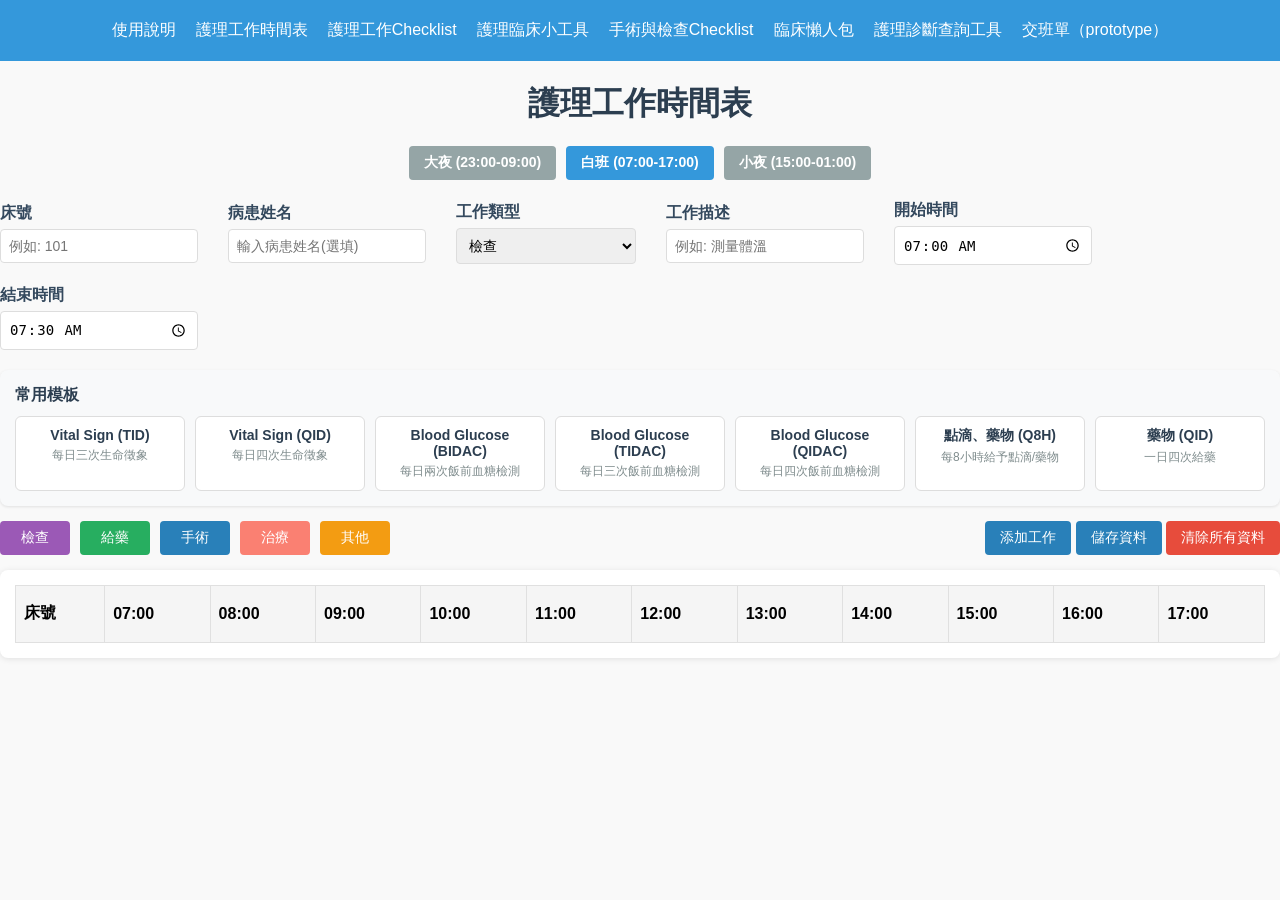
==== commit 491ca83e: "第四次修改" ====
--- a/index.html
+++ b/index.html
@@ -73,16 +73,28 @@
                 <span class="template-name">Vital Sign (TID)</span>
                 <span class="template-desc">每日三次生命徵象</span>
             </button>
+            <button class="template-btn" data-template="vital-qid">
+                <span class="template-name">Vital Sign (QID)</span>
+                <span class="template-desc">每日四次生命徵象</span>
+            </button>
+            <button class="template-btn" data-template="glucose-bidac">
+                <span class="template-name">Blood Glucose (BIDAC)</span>
+                <span class="template-desc">每日兩次飯前血糖檢測</span>
+            </button>
+            <button class="template-btn" data-template="glucose-tidac">
+                <span class="template-name">Blood Glucose (TIDAC)</span>
+                <span class="template-desc">每日三次飯前血糖檢測</span>
+            </button>
             <button class="template-btn" data-template="glucose-qidac">
                 <span class="template-name">Blood Glucose (QIDAC)</span>
-                <span class="template-desc">飯前血糖檢測</span>
+                <span class="template-desc">每日四次飯前血糖檢測</span>
             </button>
             <button class="template-btn" data-template="iv-drip">
-                <span class="template-name">IV Drip (Q8H)</span>
-                <span class="template-desc">每8小時靜脈注射</span>
+                <span class="template-name">點滴、藥物 (Q8H)</span>
+                <span class="template-desc">每8小時給予點滴/藥物</span>
             </button>
             <button class="template-btn" data-template="medication-qid">
-                <span class="template-name">Medication (QID)</span>
+                <span class="template-name">藥物 (QID)</span>
                 <span class="template-desc">一日四次給藥</span>
             </button>
         </div>
@@ -184,21 +196,50 @@
                     type: 'exam',
                     description: '測量生命徵象',
                     timings: {
-                        day: ['09:00-09:30', '13:00-13:30'], // 白班 9點和13點
-                        evening: ['17:00-17:30', '21:00-21:30'], // 小夜 17點和21點
-                        night: ['05:00-05:30'] // 大夜 5點
+                        day: ['08:00-09:00', '12:30-13:30'], // 白班 9點和13點
+                        evening: ['15:30-16:30'], // 小夜 17點和21點
                     }
                 },
-                
+                // QID 生命徵象模板
+                'vital-qid': {
+                    name: 'Vital Sign (QID)',
+                    type: 'exam',
+                    description: '測量生命徵象',
+                    timings: {
+                        day: ['08:00-09:00', '12:30-13:30'], // 白班 9點和13點
+                        evening: ['15:30-16:30', '21:00-22:00'], // 小夜 17點和21點
+                    }
+                },
+                
+                // BIDAC 飯前血糖檢測
+                'glucose-bidac': {
+                    name: 'Blood Glucose (BIDAC)',
+                    type: 'exam', 
+                    description: '飯前血糖檢測',
+                    timings: {
+                        day: ['15:30-16:00'], //晚餐前
+                        night: ['06:30-07:30'] //早餐前
+                    }
+                },
+                // TIDAC 飯前血糖檢測
+                'glucose-tidac': {
+                    name: 'Blood Glucose (TIDAC)',
+                    type: 'exam', 
+                    description: '飯前血糖檢測',
+                    timings: {
+                        day: ['10:30-11:00', '15:30-16:00'], 
+                        night: ['06:30-07:30'] 
+                    }
+                },
                 // QIDAC 飯前血糖檢測
                 'glucose-qidac': {
                     name: 'Blood Glucose (QIDAC)',
                     type: 'exam', 
                     description: '飯前血糖檢測',
                     timings: {
-                        day: ['07:30-07:45', '11:30-11:45'], // 早餐前、午餐前
-                        evening: ['17:30-17:45'], // 晚餐前
-                        night: ['21:30-21:45'] // 睡前點心前
+                        day: ['10:30-11:00', '15:30-16:00'], // 早餐前、午餐前
+                        evening: ['20:30-21:00'], // 晚餐前
+                        night: ['06:30-07:30'] // 睡前點心前
                     }
                 },
                 
@@ -220,9 +261,8 @@
                     type: 'medication',
                     description: '口服藥物給藥',
                     timings: {
-                        day: ['08:00-08:15', '12:00-12:15'],
-                        evening: ['18:00-18:15', '22:00-22:15'],
-                        night: ['08:00-08:15'] // 早班交接班前給早上的第一劑
+                        day: ['09:00-10:00', '12:30-13:00'],
+                        evening: ['17:00-18:00', '21:00-22:00'],
                     }
                 }
             };
--- a/css/nursing-timetable.css
+++ b/css/nursing-timetable.css
@@ -122,7 +122,7 @@
 /* 任務樣式 - 更新，使任務可以堆疊顯示，半小時垂直虛線樣式 */
 .time-cell {
     position: relative;
-    height: 80px; /* 增加高度，容納多個任務 */
+    height: 100px; /* 增加高度，容納多個任務 */
     vertical-align: top;
     padding: 0 !important; /* 移除內部間距 */
 }
@@ -399,7 +399,7 @@
 
 .templates-grid {
     display: grid;
-    grid-template-columns: repeat(auto-fill, minmax(200px, 1fr));
+    grid-template-columns: repeat(auto-fill, minmax(170px, 1fr));
     gap: 10px;
 }
 
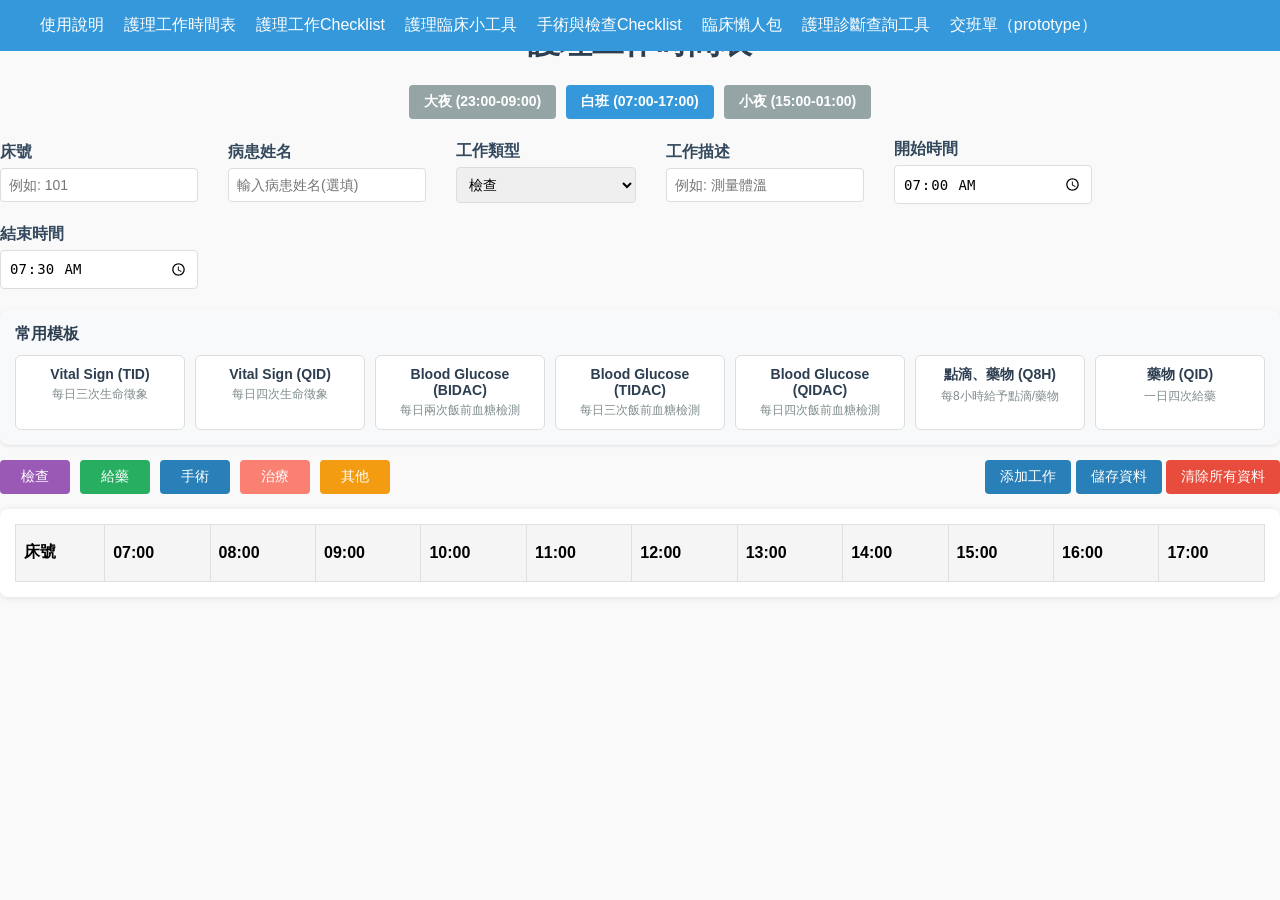
==== commit 4ffa98da: "修改手機版操作" ====
--- a/index.html
+++ b/index.html
@@ -5,17 +5,27 @@
     <meta name="viewport" content="width=device-width, initial-scale=1.0">
     <title>護理工作時間表</title>
     <link rel="stylesheet" href="css/nursing-timetable.css">
+    <link rel="stylesheet" href="css/mobile-style.css">
 </head>
 <body>
-    <div class="navigation">
-        <a href="user-guide.html">使用說明</a>
-        <a href="index.html">護理工作時間表</a>
-        <a href="nursing-checklist.html">護理工作Checklist</a>
-        <a href="nursing-clinical-tools.html">護理臨床小工具</a>
-        <a href="surgery-and-exam-checklist.html">手術與檢查Checklist</a>
-        <a href="clinical-cheatsheet.html">臨床懶人包</a>
-        <a href="nursing-diagnosis-search-tool.html">護理診斷查詢工具</a>
-        <a href="nursing-kardex.html">交班單（prototype）</a>
+    <div class="navigation-container">
+        <div class="navigation">
+            <div class="nav-toggle" id="nav-toggle">
+                <span></span>
+                <span></span>
+                <span></span>
+            </div>
+            <div class="nav-links" id="nav-links">
+                <a href="user-guide.html">使用說明</a>
+                <a href="index.html">護理工作時間表</a>
+                <a href="nursing-checklist.html">護理工作Checklist</a>
+                <a href="nursing-clinical-tools.html">護理臨床小工具</a>
+                <a href="surgery-and-exam-checklist.html">手術與檢查Checklist</a>
+                <a href="clinical-cheatsheet.html">臨床懶人包</a>
+                <a href="nursing-diagnosis-search-tool.html">護理診斷查詢工具</a>
+                <a href="nursing-kardex.html">交班單（prototype）</a>
+            </div>
+        </div>
     </div>
     <h1>護理工作時間表</h1>
     
@@ -161,1152 +171,7 @@
         </div>
     </div>
 
-    <script>
-        document.addEventListener('DOMContentLoaded', function() {
-            // 常量與變數
-            const timelineTable = document.getElementById('timeline-table');
-            const taskDetails = document.getElementById('task-details');
-            let beds = new Map(); // 床位資料
-            let currentTaskId = null;
-            
-            // 儲存健
-            const STORAGE_KEY = 'nursingTimelineData';
-            
-            // 班別設定 - 調整順序為大夜、白班、小夜
-            const shifts = {
-                night: {
-                    name: '大夜',
-                    hours: generateHourLabels(23, 9) // 23:00 到 09:00
-                },
-                day: {
-                    name: '白班',
-                    hours: generateHourLabels(7, 17) // 07:00 到 17:00
-                },
-                evening: {
-                    name: '小夜',
-                    hours: generateHourLabels(15, 1) // 15:00 到 01:00
-                }
-            };
-
-            //常規模板
-            const nursingTemplates = {
-                // TID 生命徵象模板
-                'vital-tid': {
-                    name: 'Vital Sign (TID)',
-                    type: 'exam',
-                    description: '測量生命徵象',
-                    timings: {
-                        day: ['08:00-09:00', '12:30-13:30'], // 白班 9點和13點
-                        evening: ['15:30-16:30'], // 小夜 17點和21點
-                    }
-                },
-                // QID 生命徵象模板
-                'vital-qid': {
-                    name: 'Vital Sign (QID)',
-                    type: 'exam',
-                    description: '測量生命徵象',
-                    timings: {
-                        day: ['08:00-09:00', '12:30-13:30'], // 白班 9點和13點
-                        evening: ['15:30-16:30', '21:00-22:00'], // 小夜 17點和21點
-                    }
-                },
-                
-                // BIDAC 飯前血糖檢測
-                'glucose-bidac': {
-                    name: 'Blood Glucose (BIDAC)',
-                    type: 'exam', 
-                    description: '飯前血糖檢測',
-                    timings: {
-                        day: ['15:30-16:00'], //晚餐前
-                        night: ['06:30-07:30'] //早餐前
-                    }
-                },
-                // TIDAC 飯前血糖檢測
-                'glucose-tidac': {
-                    name: 'Blood Glucose (TIDAC)',
-                    type: 'exam', 
-                    description: '飯前血糖檢測',
-                    timings: {
-                        day: ['10:30-11:00', '15:30-16:00'], 
-                        night: ['06:30-07:30'] 
-                    }
-                },
-                // QIDAC 飯前血糖檢測
-                'glucose-qidac': {
-                    name: 'Blood Glucose (QIDAC)',
-                    type: 'exam', 
-                    description: '飯前血糖檢測',
-                    timings: {
-                        day: ['10:30-11:00', '15:30-16:00'], // 早餐前、午餐前
-                        evening: ['20:30-21:00'], // 晚餐前
-                        night: ['06:30-07:30'] // 睡前點心前
-                    }
-                },
-                
-                // Q8H 靜脈注射
-                'iv-drip': {
-                    name: 'IV Drip (Q8H)',
-                    type: 'medication',
-                    description: '靜脈注射藥物',
-                    timings: {
-                        day: ['08:00-08:30', '16:00-16:30'],
-                        evening: ['16:00-16:30', '00:00-00:30'],
-                        night: ['00:00-00:30', '08:00-08:30']
-                    }
-                },
-                
-                // QID 一日四次給藥
-                'medication-qid': {
-                    name: 'Medication (QID)',
-                    type: 'medication',
-                    description: '口服藥物給藥',
-                    timings: {
-                        day: ['09:00-10:00', '12:30-13:00'],
-                        evening: ['17:00-18:00', '21:00-22:00'],
-                    }
-                }
-            };
-            
-            // 生成小時標籤 (優化處理跨日邏輯)
-            function generateHourLabels(start, end) {
-                const hours = [];
-                
-                // 處理跨日的情況
-                if (end < start) {
-                    // 從起始時間到午夜
-                    for (let h = start; h < 24; h++) {
-                        hours.push({
-                            value: h,
-                            display: `${String(h).padStart(2, '0')}:00`,
-                            day: 0 // 當天
-                        });
-                    }
-                    
-                    // 從午夜到結束時間
-                    for (let h = 0; h <= end; h++) {
-                        hours.push({
-                            value: h + 24, // 加24小時表示隔天
-                            display: `${String(h).padStart(2, '0')}:00`,
-                            day: 1 // 隔天
-                        });
-                    }
-                } else {
-                    // 不跨日的情況
-                    for (let h = start; h <= end; h++) {
-                        hours.push({
-                            value: h,
-                            display: `${String(h).padStart(2, '0')}:00`,
-                            day: 0 // 當天
-                        });
-                    }
-                }
-                
-                return hours;
-            }
-            
-            // 當前班別 (預設為大夜)
-            let currentShift = 'day';
-            
-            // 渲染時間軸表格
-            function renderTimelineTable() {
-                const shift = shifts[currentShift];
-                const hours = shift.hours;
-                
-                // 清空表格
-                timelineTable.innerHTML = '';
-                
-                // 創建表頭
-                const thead = document.createElement('thead');
-                const headerRow = document.createElement('tr');
-                
-                // 床號列
-                const bedHeader = document.createElement('th');
-                bedHeader.textContent = '床號';
-                headerRow.appendChild(bedHeader);
-                
-                // 時間列
-                hours.forEach(hour => {
-                    const th = document.createElement('th');
-                    
-                    // 顯示時間並標記隔天
-                    th.textContent = hour.display;
-                    
-                    headerRow.appendChild(th);
-                });
-                
-                thead.appendChild(headerRow);
-                timelineTable.appendChild(thead);
-                
-                // 創建表身
-                const tbody = document.createElement('tbody');
-                tbody.id = 'timeline-body';
-                timelineTable.appendChild(tbody);
-                
-                // 重新渲染所有床位行
-                renderAllBeds();
-            }
-            
-            // 渲染所有床位行
-            function renderAllBeds() {
-                const tbody = document.getElementById('timeline-body');
-                tbody.innerHTML = '';
-                
-                // 按床號排序
-                const sortedBeds = [...beds.entries()].sort((a, b) => {
-                    return a[0].localeCompare(b[0], undefined, { numeric: true });
-                });
-                
-                // 為每個床位創建行
-                sortedBeds.forEach(([bedNumber, bed]) => {
-                    createBedRow(bedNumber, bed.patientName);
-                });
-                
-                // 顯示所有任務
-                renderAllTasks();
-            }
-            
-            // 創建床位行
-            function createBedRow(bedNumber, patientName) {
-                const tbody = document.getElementById('timeline-body');
-                const shift = shifts[currentShift];
-                
-                // 檢查床位是否已存在
-                if (!beds.has(bedNumber)) {
-                    beds.set(bedNumber, {
-                        patientName: patientName || '',
-                        tasks: []
-                    });
-                } else if (patientName) {
-                    // 更新病患名稱
-                    beds.get(bedNumber).patientName = patientName;
-                }
-                
-                // 創建行
-                const row = document.createElement('tr');
-                row.dataset.bedNumber = bedNumber;
-                
-                // 床號單元格
-                const bedCell = document.createElement('td');
-                bedCell.className = 'bed-number';
-                bedCell.innerHTML = `${bedNumber}${patientName ? `<br>${maskMiddleChar(patientName)}` : ''}`;
-                row.appendChild(bedCell);
-                
-                // 時間單元格
-                shift.hours.forEach(hour => {
-                    const cell = document.createElement('td');
-                    cell.dataset.hour = hour.value;
-                    cell.dataset.day = hour.day;
-                    cell.className = 'time-cell';
-                    
-                    row.appendChild(cell);
-                });
-                
-                tbody.appendChild(row);
-            }
-            
-            // 渲染所有任務
-            function renderAllTasks() {
-                // 清除舊任務
-                document.querySelectorAll('.task').forEach(el => el.remove());
-                
-                // 渲染所有床位的任務
-                beds.forEach((bed, bedNumber) => {
-                    // 獲取當前班別中這個床位的所有任務
-                    const tasksInShift = bed.tasks.filter(task => {
-                        return isTaskInCurrentShift(task);
-                    });
-                    
-                    // 根據每個時間格的重疊任務數量，確定任務位置
-                    organizeTaskPositions(bedNumber, tasksInShift);
-                });
-            }
-            
-            // 組織任務位置，處理重疊
-            function organizeTaskPositions(bedNumber, tasks) {
-                if (tasks.length === 0) return;
-                
-                // 按照開始時間排序任務
-                tasks.sort((a, b) => {
-                    const [aHours, aMinutes] = a.startTime.split(':').map(Number);
-                    const [bHours, bMinutes] = b.startTime.split(':').map(Number);
-                    
-                    // 處理跨日情況
-                    let aDecimal = aHours + aMinutes/60;
-                    let bDecimal = bHours + bMinutes/60;
-                    
-                    if (aHours < 12 && bHours >= 12) aDecimal += 24;
-                    if (bHours < 12 && aHours >= 12) bDecimal += 24;
-                    
-                    return aDecimal - bDecimal;
-                });
-                
-                // 堆疊任務的算法
-                // 1. 先創建"軌道"(行) - 每條軌道可以放置不重疊的任務
-                const tracks = [];
-                
-                tasks.forEach(task => {
-                    // 找出可以放置該任務的第一個軌道
-                    let trackIndex = findAvailableTrack(tracks, task);
-                    
-                    // 如果沒有可用軌道，創建新的
-                    if (trackIndex === -1) {
-                        trackIndex = tracks.length;
-                        tracks.push([]);
-                    }
-                    
-                    // 將任務放入軌道並記錄軌道號
-                    tracks[trackIndex].push(task);
-                    task.trackIndex = trackIndex;
-                    
-                    // 渲染任務
-                    renderTask(bedNumber, task);
-                });
-            }
-            
-            // 找出可用的軌道（不會與現有任務重疊）
-            function findAvailableTrack(tracks, newTask) {
-                const [newStartHours, newStartMinutes] = newTask.startTime.split(':').map(Number);
-                const [newEndHours, newEndMinutes] = newTask.endTime.split(':').map(Number);
-                
-                // 標準化新任務時間（處理跨日）
-                let newStartDecimal = newStartHours + newStartMinutes/60;
-                let newEndDecimal = newEndHours + newEndMinutes/60;
-                
-                // 如果結束時間小於開始時間，表示跨日
-                if (newEndHours < newStartHours) {
-                    newEndDecimal += 24;
-                }
-                
-                // 檢查每個軌道
-                for (let i = 0; i < tracks.length; i++) {
-                    let canUseTrack = true;
-                    
-                    // 檢查軌道上的所有任務
-                    for (const existingTask of tracks[i]) {
-                        const [existStartHours, existStartMinutes] = existingTask.startTime.split(':').map(Number);
-                        const [existEndHours, existEndMinutes] = existingTask.endTime.split(':').map(Number);
-                        
-                        // 標準化現有任務時間
-                        let existStartDecimal = existStartHours + existStartMinutes/60;
-                        let existEndDecimal = existEndHours + existEndMinutes/60;
-                        
-                        // 處理跨日
-                        if (existEndHours < existStartHours) {
-                            existEndDecimal += 24;
-                        }
-                        
-                        // 檢測重疊：如果新任務開始於現有任務結束前並且新任務結束於現有任務開始後
-                        if (newStartDecimal < existEndDecimal && newEndDecimal > existStartDecimal) {
-                            canUseTrack = false;
-                            break;
-                        }
-                    }
-                    
-                    if (canUseTrack) {
-                        return i;
-                    }
-                }
-                
-                // 沒有找到可用軌道
-                return -1;
-            }
-            
-            // 檢查任務是否在當前班別時間範圍內
-            function isTaskInCurrentShift(task) {
-                const shift = shifts[currentShift];
-                const shiftHours = shift.hours;
-                
-                // 取得班別的開始和結束時間值
-                const shiftStart = shiftHours[0].value;
-                const shiftEnd = shiftHours[shiftHours.length - 1].value;
-                
-                // 解析任務時間
-                let [startHours, startMinutes] = task.startTime.split(':').map(Number);
-                let [endHours, endMinutes] = task.endTime.split(':').map(Number);
-                
-                // 標準化時間 (處理跨日)
-                let normalizedStartHour = startHours;
-                let normalizedEndHour = endHours;
-                
-                // 如果任務結束時間小於開始時間，表示跨日
-                if (endHours < startHours) {
-                    normalizedEndHour += 24;
-                }
-                
-                // 如果班別跨日且時間在凌晨
-                const isShiftCrossingDay = shiftHours.some(h => h.day === 1);
-                
-                if (isShiftCrossingDay) {
-                    // 對於大夜班和小夜班，凌晨時段需要加上24
-                    if (startHours < 12 && shiftStart >= 12) {
-                        normalizedStartHour += 24;
-                    }
-                    if (endHours < 12 && shiftStart >= 12) {
-                        normalizedEndHour += 24;
-                    }
-                }
-                
-                // 轉換為分鐘以便比較
-                const taskStartMinutes = normalizedStartHour * 60 + startMinutes;
-                const taskEndMinutes = normalizedEndHour * 60 + endMinutes;
-                const shiftStartMinutes = shiftStart * 60;
-                const shiftEndMinutes = shiftEnd * 60;
-                
-                // 檢查任務是否與班別時間重疊
-                return (taskStartMinutes < shiftEndMinutes && taskEndMinutes > shiftStartMinutes);
-            }
-
-            // 床號選擇彈窗功能
-            function showBedSelector(templateId) {
-                const template = nursingTemplates[templateId];
-                if (!template) return;
-                
-                // 創建彈窗
-                const modal = document.createElement('div');
-                modal.className = 'bed-selector-modal';
-                
-                modal.innerHTML = `
-                    <div class="bed-selector-content">
-                        <h3>${template.name}</h3>
-                        <p>請輸入要套用此模板的床號和病患姓名（選填）</p>
-                        
-                        <div class="bed-input-row">
-                            <label for="template-bed-number">床號</label>
-                            <input type="text" id="template-bed-number" placeholder="例如: 101" required>
-                        </div>
-                        
-                        <div class="bed-input-row">
-                            <label for="template-patient-name">病患姓名</label>
-                            <input type="text" id="template-patient-name" placeholder="輸入病患姓名(選填)">
-                        </div>
-                        
-                        <div class="bed-selector-actions">
-                            <button id="cancel-template" class="delete-btn">取消</button>
-                            <button id="apply-template">套用模板</button>
-                        </div>
-                    </div>
-                `;
-                
-                document.body.appendChild(modal);
-                
-                // 設定事件
-                document.getElementById('cancel-template').addEventListener('click', function() {
-                    modal.remove();
-                });
-                
-                document.getElementById('apply-template').addEventListener('click', function() {
-                    const bedNumber = document.getElementById('template-bed-number').value.trim();
-                    const patientName = document.getElementById('template-patient-name').value.trim();
-                    
-                    if (!bedNumber) {
-                        alert('請輸入床號');
-                        return;
-                    }
-                    
-                    applyTemplate(templateId, bedNumber, patientName);
-                    modal.remove();
-                });
-            }
-
-            // 套用模板功能
-            function applyTemplate(templateId, bedNumber, patientName) {
-                const template = nursingTemplates[templateId];
-                if (!template) return;
-                
-                // 獲取當前班別
-                const currentShiftTimings = template.timings[currentShift];
-                
-                if (!currentShiftTimings || currentShiftTimings.length === 0) {
-                    alert(`${template.name} 在當前班別沒有設定任務時間。`);
-                    return;
-                }
-                
-                // 為當前班別添加任務
-                currentShiftTimings.forEach(timing => {
-                    const [startTime, endTime] = timing.split('-');
-                    addTask(bedNumber, patientName, template.type, template.description, startTime, endTime);
-                });
-                
-                alert(`已為 ${bedNumber} 床號添加 ${template.name} 模板`);
-            }
-
-            
-            // 渲染單個任務
-            function renderTask(bedNumber, task) {
-                // 取得床位行
-                const row = document.querySelector(`tr[data-bed-number="${bedNumber}"]`);
-                if (!row) return;
-                
-                // 計算任務位置
-                const position = calculateTaskPosition(task);
-                if (!position) return;
-                
-                // 創建任務元素
-                const taskElement = document.createElement('div');
-                taskElement.className = `task ${task.type}`;
-                taskElement.textContent = task.description;
-                taskElement.dataset.id = task.id;
-                taskElement.style.position = 'absolute';
-                taskElement.style.left = position.left + '%';
-                taskElement.style.width = position.width + '%';
-                
-                // 設置垂直位置（根據軌道索引）
-                const trackHeight = 25; // 每個任務軌道的高度
-                const trackIndex = task.trackIndex || 0;
-                taskElement.style.top = (trackIndex * trackHeight) + 'px';
-                
-                // 添加點擊事件
-                taskElement.addEventListener('click', function(e) {
-                    e.stopPropagation();
-                    showTaskDetails(bedNumber, task.id, e);
-                });
-
-                // 添加滑鼠懸停事件
-                taskElement.addEventListener('mouseenter', function() {
-                    // 創建時間提示元素
-                    const tooltip = document.createElement('div');
-                    tooltip.className = 'task-time-tooltip';
-                    tooltip.textContent = `時間: ${task.startTime} — ${task.endTime}`;
-                    taskElement.appendChild(tooltip);
-                });
-
-                // 添加滑鼠離開事件
-                taskElement.addEventListener('mouseleave', function() {
-                    // 移除時間提示
-                    const tooltip = taskElement.querySelector('.task-time-tooltip');
-                    if (tooltip) {
-                        tooltip.remove();
-                    }
-                });
-                
-                // 放置到正確的單元格
-                const startCell = row.querySelector(`td[data-hour="${position.startHour}"]`);
-                if (startCell) {
-                    startCell.style.position = 'relative';
-                    startCell.appendChild(taskElement);
-                }
-                
-                task.element = taskElement;
-                return taskElement;
-            }
-
-            function updateTimeIndicator() {
-                // Remove any existing time indicators
-                const existingIndicator = document.getElementById('current-time-indicator');
-                if (existingIndicator) {
-                    existingIndicator.remove();
-                }
-                
-                // Get current time
-                const now = new Date();
-                const currentHour = now.getHours();
-                const currentMinute = now.getMinutes();
-                
-                // Format for display
-                const timeString = `${String(currentHour).padStart(2, '0')}:${String(currentMinute).padStart(2, '0')}`;
-                
-                // Check if current time is within the current shift
-                const shift = shifts[currentShift];
-                const shiftHours = shift.hours;
-                
-                // Calculate normalized hour for comparison (handling day crossing)
-                let normalizedCurrentHour = currentHour;
-                if (currentHour < 12 && shiftHours[0].value >= 12) {
-                    normalizedCurrentHour += 24; // If current time is morning but shift started last night
-                }
-                
-                // Check if current time is within shift bounds
-                const shiftStart = shiftHours[0].value;
-                const shiftEnd = shiftHours[shiftHours.length - 1].value;
-                
-                // If current time is not in the visible timeline, don't show indicator
-                if (normalizedCurrentHour < shiftStart || normalizedCurrentHour > shiftEnd) {
-                    return;
-                }
-                
-                // Create the indicator container
-                const indicator = document.createElement('div');
-                indicator.id = 'current-time-indicator';
-                indicator.style.position = 'absolute';
-                indicator.style.top = '0';
-                indicator.style.bottom = '0';
-                indicator.style.zIndex = '100';
-                indicator.style.pointerEvents = 'none'; // Prevent it from blocking interactions
-                
-                // Create the time label
-                const timeLabel = document.createElement('div');
-                timeLabel.textContent = timeString;
-                timeLabel.style.position = 'absolute';
-                timeLabel.style.top = '53px';
-                timeLabel.style.right = '0';
-                timeLabel.style.transform = 'translateX(50%)';
-                timeLabel.style.backgroundColor = '#e74c3c';
-                timeLabel.style.color = 'white';
-                timeLabel.style.padding = '2px 6px';
-                timeLabel.style.borderRadius = '4px';
-                timeLabel.style.fontSize = '12px';
-                timeLabel.style.fontWeight = 'bold';
-                
-                // Create the vertical line
-                const line = document.createElement('div');
-                line.style.position = 'absolute';
-                line.style.top = '73px'; // Start below the time label
-                line.style.bottom = '0';
-                line.style.width = '2px';
-                line.style.backgroundColor = '#e74c3c';
-                line.style.left = '0';
-                
-                // Add components to the indicator
-                indicator.appendChild(timeLabel);
-                indicator.appendChild(line);
-                
-                // Find the position for the indicator
-                const timelineTable = document.getElementById('timeline-table');
-                const timelineRect = timelineTable.getBoundingClientRect();
-                
-                // Find the appropriate cell for the current hour
-                let startCellIndex = -1;
-                for (let i = 0; i < shiftHours.length; i++) {
-                    if (shiftHours[i].value <= normalizedCurrentHour && 
-                        (i === shiftHours.length - 1 || shiftHours[i + 1].value > normalizedCurrentHour)) {
-                        startCellIndex = i;
-                        break;
-                    }
-                }
-                
-                if (startCellIndex === -1) return;
-                
-                // Calculate the position
-                const startHourValue = shiftHours[startCellIndex].value;
-                const minuteOffset = (normalizedCurrentHour - startHourValue) * 60 + currentMinute;
-                const cellWidth = timelineTable.querySelector('th:nth-child(2)').offsetWidth; // Width of one hour cell
-                
-                // Calculate the left position
-                const offsetLeft = timelineTable.querySelector('th:first-child').offsetWidth; // Offset for bed number column
-                const leftPosition = offsetLeft + startCellIndex * cellWidth + (minuteOffset / 60) * cellWidth;
-                
-                // Position the indicator
-                indicator.style.left = `${leftPosition}px`;
-                
-                // Add the indicator to the timeline container
-                document.querySelector('.timeline-container').appendChild(indicator);
-            }
-
-            function startTimeIndicator() {
-                // Initial update
-                updateTimeIndicator();
-                
-                // Update every minute
-                setInterval(updateTimeIndicator, 60000);
-            }
-
-            function addTimeIndicatorStyle() {
-                const style = document.createElement('style');
-                style.textContent = `
-                    #current-time-indicator {
-                        transition: left 0.5s linear;
-                    }
-                `;
-                document.head.appendChild(style);
-            }
-            
-            // 計算任務在時間軸上的位置
-            function calculateTaskPosition(task) {
-                const shift = shifts[currentShift];
-                const hours = shift.hours;
-                
-                // 解析任務時間
-                let [startHours, startMinutes] = task.startTime.split(':').map(Number);
-                let [endHours, endMinutes] = task.endTime.split(':').map(Number);
-                
-                // 標準化時間 (處理跨日)
-                let normalizedStartHour = startHours;
-                let normalizedEndHour = endHours;
-                
-                // 如果任務結束時間小於開始時間，表示跨日
-                if (endHours < startHours) {
-                    normalizedEndHour += 24;
-                }
-                
-                // 如果班別跨日且時間在凌晨
-                const isShiftCrossingDay = hours.some(h => h.day === 1);
-                
-                if (isShiftCrossingDay) {
-                    // 對於大夜班和小夜班，凌晨時段需要加上24
-                    if (startHours < 12 && hours[0].value >= 12) {
-                        normalizedStartHour += 24;
-                    }
-                    if (endHours < 12 && hours[0].value >= 12) {
-                        normalizedEndHour += 24;
-                    }
-                }
-                
-                // 找出任務開始的時間單元格
-                let startCellIndex = -1;
-                for (let i = 0; i < hours.length; i++) {
-                    if (hours[i].value <= normalizedStartHour && 
-                        (i === hours.length - 1 || hours[i + 1].value > normalizedStartHour)) {
-                        startCellIndex = i;
-                        break;
-                    }
-                }
-                
-                if (startCellIndex === -1) return null;
-                
-                // 計算開始位置的左偏移百分比
-                const hourWidth = 100; // 每小時單元格的寬度百分比
-                const startHourValue = hours[startCellIndex].value;
-                const minuteOffset = (normalizedStartHour - startHourValue) * 60 + startMinutes;
-                const leftPercent = (minuteOffset / 60) * 100;
-                
-                // 計算任務持續時間（以分鐘為單位）
-                const taskDurationMinutes = (normalizedEndHour * 60 + endMinutes) - (normalizedStartHour * 60 + startMinutes);
-                const widthPercent = (taskDurationMinutes / 60) * 100;
-                
-                return {
-                    startHour: hours[startCellIndex].value,
-                    left: leftPercent,
-                    width: Math.min(widthPercent, 100 * (hours.length - startCellIndex)) // 限制最大寬度
-                };
-            }
-            
-            // 添加新任務
-            function addTask(bedNumber, patientName, taskType, description, startTime, endTime) {
-                // 生成唯一ID
-                const taskId = Date.now().toString();
-                
-                // 更新或創建床位
-                if (!beds.has(bedNumber)) {
-                    beds.set(bedNumber, {
-                        patientName: patientName || '',
-                        tasks: []
-                    });
-                } else if (patientName) {
-                    // 更新病患名稱
-                    const bedCell = bedRow.querySelector('.bed-number');
-                    bedCell.innerHTML = `${bedNumber}<br>${maskMiddleChar(patientName)}`;
-                }
-                
-                // 創建床位行（如果不存在）
-                const bedRow = document.querySelector(`tr[data-bed-number="${bedNumber}"]`);
-                if (!bedRow) {
-                    createBedRow(bedNumber, patientName);
-                } else if (patientName) {
-                    // 更新病患名稱
-                    const bedCell = bedRow.querySelector('.bed-number');
-                    bedCell.innerHTML = `${bedNumber}<br>${patientName}`;
-                }
-                
-                // 創建任務對象
-                const task = {
-                    id: taskId,
-                    type: taskType,
-                    description: description,
-                    startTime: startTime,
-                    endTime: endTime
-                };
-                
-                // 添加到任務列表
-                beds.get(bedNumber).tasks.push(task);
-                
-                // 重新渲染所有任務以處理重疊
-                renderAllTasks();
-                
-                saveToLocalStorage();
-                return task;
-            }
-
-            // 處理姓名中間字元遮蔽
-            function maskMiddleChar(name) {
-                if (!name || name.length <= 1) return name;
-                
-                if (name.length === 2) {
-                    // 對於2個字的姓名，遮蔽第二個字
-                    return name.charAt(0) + "Ｏ";
-                } else {
-                    // 對於3個字或更多的姓名，遮蔽中間字元
-                    const middleIndex = Math.floor(name.length / 2);
-                    return name.substring(0, middleIndex) + "Ｏ" + name.substring(middleIndex + 1);
-                }
-            }
-            
-            // 顯示任務詳情
-            function showTaskDetails(bedNumber, taskId, event) {
-                const bed = beds.get(bedNumber);
-                const task = bed.tasks.find(t => t.id === taskId);
-                
-                if (!task) return;
-                
-                document.getElementById('detail-bed').textContent = bedNumber;
-                document.getElementById('detail-patient').textContent = bed.patientName ? maskMiddleChar(bed.patientName) : '未指定';
-                document.getElementById('detail-type').textContent = getTaskTypeName(task.type);
-                document.getElementById('detail-description').textContent = task.description;
-                
-                // 處理跨日時間顯示
-                let timeDisplay = `${task.startTime} - ${task.endTime}`;
-                
-                // 如果結束時間小於開始時間，標記為跨日
-                const [startHours] = task.startTime.split(':').map(Number);
-                const [endHours] = task.endTime.split(':').map(Number);
-                
-                if (endHours < startHours) {
-                    timeDisplay += ' (跨日)';
-                }
-                
-                document.getElementById('detail-time').textContent = timeDisplay;
-                
-                // 定位詳情窗
-                const rect = event.target.getBoundingClientRect();
-                taskDetails.style.left = `${rect.left}px`;
-                taskDetails.style.top = `${rect.bottom + 10}px`;
-                
-                // 顯示詳情
-                taskDetails.style.display = 'block';
-                currentTaskId = taskId;
-            }
-            
-            // 獲取任務類型名稱
-            function getTaskTypeName(type) {
-                switch(type) {
-                    case 'exam': return '檢查';
-                    case 'medication': return '給藥';
-                    case 'surgery': return '手術';
-                    case 'treatment': return '治療';
-                    case 'other': return '其他';
-                    default: return type;
-                }
-            }
-            
-            // 刪除任務
-            function deleteTask(bedNumber, taskId) {
-                if (!beds.has(bedNumber)) return false;
-                
-                const bed = beds.get(bedNumber);
-                const taskIndex = bed.tasks.findIndex(t => t.id === taskId);
-                
-                if (taskIndex === -1) return false;
-                
-                // 移除任務元素
-                if (bed.tasks[taskIndex].element) {
-                    bed.tasks[taskIndex].element.remove();
-                }
-                
-                // 從數據中移除
-                bed.tasks.splice(taskIndex, 1);
-                
-                // 如果床位沒有任務了，考慮刪除行
-                if (bed.tasks.length === 0) {
-                    const row = document.querySelector(`tr[data-bed-number="${bedNumber}"]`);
-                    if (row) row.remove();
-                    beds.delete(bedNumber);
-                } else {
-                    // 重新渲染以更新堆疊
-                    renderAllTasks();
-                }
-                
-                saveToLocalStorage();
-                return true;
-            }
-            
-            // 過濾任務
-            // 修改原有的 filterTasks 函數
-            function filterTasks() {
-                const showExam = document.getElementById('exam-filter').classList.contains('active');
-                const showMedication = document.getElementById('medication-filter').classList.contains('active');
-                const showSurgery = document.getElementById('surgery-filter').classList.contains('active');
-                const showTreatment = document.getElementById('treatment-filter').classList.contains('active');
-                const showOther = document.getElementById('other-filter').classList.contains('active');
-                
-                // 重新渲染所有任務以便重新計算位置
-                renderAllTasks();
-                
-                // 隱藏被過濾的任務類型
-                document.querySelectorAll('.task').forEach(task => {
-                    if (task.classList.contains('exam')) {
-                        task.style.display = showExam ? 'block' : 'none';
-                    } else if (task.classList.contains('medication')) {
-                        task.style.display = showMedication ? 'block' : 'none';
-                    } else if (task.classList.contains('surgery')) {
-                        task.style.display = showSurgery ? 'block' : 'none';
-                    } else if (task.classList.contains('treatment')) {
-                        task.style.display = showTreatment ? 'block' : 'none';
-                    } else if (task.classList.contains('other')) {
-                        task.style.display = showOther ? 'block' : 'none';
-                    }
-                });
-            }
-            
-            // 設置默認時間
-            function setDefaultTimes() {
-                const now = new Date();
-                let hour = now.getHours();
-                let minute = now.getMinutes();
-                
-                // 調整時間到當前班別範圍
-                const shift = shifts[currentShift];
-                const shiftHours = shift.hours;
-                
-                // 檢查當前時間是否在班別範圍內
-                let isTimeInShift = false;
-                
-                // 標準化當前時間（處理跨日情況）
-                let normalizedNowHour = hour;
-                if (hour < 12 && shiftHours[0].value >= 12) {
-                    normalizedNowHour += 24; // 如果現在是凌晨且班別從昨晚開始
-                }
-                
-                // 檢查時間是否在班別範圍內
-                const shiftStart = shiftHours[0].value;
-                const shiftEnd = shiftHours[shiftHours.length - 1].value;
-                
-                if (normalizedNowHour >= shiftStart && normalizedNowHour <= shiftEnd) {
-                    isTimeInShift = true;
-                }
-                
-                // 如果不在範圍內，使用班別起始時間
-                if (!isTimeInShift) {
-                    hour = shiftHours[0].value % 24;
-                    minute = 0;
-                }
-                
-                document.getElementById('start-time').value = `${String(hour).padStart(2, '0')}:${String(minute).padStart(2, '0')}`;
-                
-                // 設置結束時間為開始時間+30分鐘
-                let endMinute = minute + 30;
-                let endHour = hour;
-                
-                if (endMinute >= 60) {
-                    endMinute -= 60;
-                    endHour += 1;
-                    if (endHour >= 24) {
-                        endHour -= 24;
-                    }
-                }
-                
-                document.getElementById('end-time').value = `${String(endHour).padStart(2, '0')}:${String(endMinute).padStart(2, '0')}`;
-            }
-        
-
-            function changeShift(shiftKey) {
-                if (currentShift === shiftKey) return;
-                
-                // Update current shift
-                currentShift = shiftKey;
-                
-                // Update button styles
-                document.querySelectorAll('.shift-btn').forEach(btn => {
-                    btn.classList.remove('active');
-                });
-                document.getElementById(`${shiftKey}-shift`).classList.add('active');
-                
-                // Re-render timeline
-                renderTimelineTable();
-                
-                // Set default times
-                setDefaultTimes();
-                
-                // Update time indicator for the new shift
-                updateTimeIndicator();
-            }
-            
-            // 保存到本地存儲
-            function saveToLocalStorage() {
-                const data = {};
-                
-                beds.forEach((bed, bedNumber) => {
-                    data[bedNumber] = {
-                        patientName: bed.patientName,
-                        tasks: bed.tasks.map(task => ({
-                            id: task.id,
-                            type: task.type,
-                            description: task.description,
-                            startTime: task.startTime,
-                            endTime: task.endTime
-                        }))
-                    };
-                });
-                
-                localStorage.setItem(STORAGE_KEY, JSON.stringify(data));
-            }
-            
-            // 從本地存儲載入
-            function loadFromLocalStorage() {
-                const dataStr = localStorage.getItem(STORAGE_KEY);
-                if (!dataStr) return;
-                
-                try {
-                    const data = JSON.parse(dataStr);
-                    
-                    // 清除現有數據
-                    beds = new Map();
-                    
-                    // 載入數據
-                    Object.entries(data).forEach(([bedNumber, bedData]) => {
-                        // 添加到床位列表
-                        beds.set(bedNumber, {
-                            patientName: bedData.patientName || '',
-                            tasks: []
-                        });
-                        
-                        // 添加任務
-                        if (bedData.tasks) {
-                            bedData.tasks.forEach(taskData => {
-                                beds.get(bedNumber).tasks.push({
-                                    id: taskData.id || Date.now().toString(),
-                                    type: taskData.type,
-                                    description: taskData.description,
-                                    startTime: taskData.startTime,
-                                    endTime: taskData.endTime
-                                });
-                            });
-                        }
-                    });
-                    
-                    // 重新渲染
-                    renderTimelineTable();
-                    
-                } catch (error) {
-                    console.error('載入數據失敗:', error);
-                }
-            }
-            
-            // 清除所有數據
-            function clearAllData() {
-                if (!confirm('確定要清除所有資料嗎？此操作無法還原。')) return;
-                
-                localStorage.removeItem(STORAGE_KEY);
-                beds = new Map();
-                renderTimelineTable();
-                alert('所有資料已清除');
-            }
-            
-            // 初始化
-            renderTimelineTable();
-            setDefaultTimes();
-            loadFromLocalStorage();
-            addTimeIndicatorStyle();
-            startTimeIndicator();
-            
-            // 事件監聽器
-            document.getElementById('add-task').addEventListener('click', function() {
-                const bedNumber = document.getElementById('bed-number').value.trim();
-                const patientName = document.getElementById('patient-name').value.trim();
-                const taskType = document.getElementById('task-type').value;
-                const description = document.getElementById('task-description').value.trim();
-                const startTime = document.getElementById('start-time').value;
-                const endTime = document.getElementById('end-time').value;
-                
-                if (!bedNumber || !description || !startTime || !endTime) {
-                    alert('請填寫所有必要欄位');
-                    return;
-                }
-                
-                // 檢查時間格式
-                const timeRegex = /^([01]\d|2[0-3]):([0-5]\d)$/;
-                if (!timeRegex.test(startTime) || !timeRegex.test(endTime)) {
-                    alert('請使用有效的時間格式（HH:MM）');
-                    return;
-                }
-                
-                // 檢查結束時間是否合理
-                const [startHours, startMinutes] = startTime.split(':').map(Number);
-                const [endHours, endMinutes] = endTime.split(':').map(Number);
-                
-                // 允許跨日的情況
-                let isValidTime = true;
-                
-                // 如果結束時間小於開始時間，但差距超過12小時，可能是輸入錯誤
-                if (endHours < startHours) {
-                    const hourDiff = (24 + endHours) - startHours;
-                    if (hourDiff > 12) {
-                        isValidTime = false;
-                    }
-                } else if (endHours === startHours && endMinutes <= startMinutes) {
-                    isValidTime = false;
-                }
-                
-                if (!isValidTime) {
-                    if (!confirm('結束時間似乎早於開始時間，確定要添加此任務嗎？')) {
-                        return;
-                    }
-                }
-                
-                addTask(bedNumber, patientName, taskType, description, startTime, endTime);
-                document.getElementById('task-description').value = '';
-            });
-
-                // 為每個過濾按鈕添加點擊事件
-                document.querySelectorAll('.toggle-btn').forEach(btn => {
-                    btn.addEventListener('click', function() {
-                        this.classList.toggle('active');
-                        filterTasks();
-                    });
-                });
-
-            document.querySelectorAll('.template-btn').forEach(btn => {
-                btn.addEventListener('click', function() {
-                    const templateId = this.dataset.template;
-                    showBedSelector(templateId);
-                });
-            });
-            
-            document.getElementById('close-details').addEventListener('click', function() {
-                taskDetails.style.display = 'none';
-                currentTaskId = null;
-            });
-            
-            document.getElementById('delete-task').addEventListener('click', function() {
-                if (!currentTaskId) return;
-                
-                for (const [bedNumber, bed] of beds.entries()) {
-                    const task = bed.tasks.find(t => t.id === currentTaskId);
-                    if (task) {
-                        deleteTask(bedNumber, currentTaskId);
-                        break;
-                    }
-                }
-                
-                taskDetails.style.display = 'none';
-                currentTaskId = null;
-            });
-            
-            document.getElementById('save-data').addEventListener('click', function() {
-                saveToLocalStorage();
-                alert('資料已成功儲存！');
-            });
-            
-            document.getElementById('clear-data').addEventListener('click', clearAllData);
-            
-            // 過濾器事件
-            document.getElementById('exam-filter').addEventListener('change', filterTasks);
-            document.getElementById('medication-filter').addEventListener('change', filterTasks);
-            document.getElementById('surgery-filter').addEventListener('change', filterTasks);
-            document.getElementById('treatment-filter').addEventListener('change', filterTasks);
-            document.getElementById('other-filter').addEventListener('change', filterTasks);
-            
-            // 班別切換事件 - 大夜/白班/小夜順序
-            document.getElementById('night-shift').addEventListener('click', function() {
-                changeShift('night');
-            });
-            document.getElementById('day-shift').addEventListener('click', function() {
-                changeShift('day');
-            });
-            document.getElementById('evening-shift').addEventListener('click', function() {
-                changeShift('evening');
-            });
-            
-            // 點擊空白處關閉詳情
-            document.addEventListener('click', function(e) {
-                if (!taskDetails.contains(e.target) && 
-                    !e.target.classList.contains('task')) {
-                    taskDetails.style.display = 'none';
-                    currentTaskId = null;
-                }
-            });
-            
-            // 離開頁面前自動保存
-            window.addEventListener('beforeunload', saveToLocalStorage);
-        });
-    </script>
+    <script src="javascript/nursing-timetable.js"></script>
+    <script src="javascript/mobile-script.js"></script>
 </body>
 </html>
--- a/css/nursing-timetable.css
+++ b/css/nursing-timetable.css
@@ -341,6 +341,155 @@
         flex-direction: column;
     }
 }
+/* 添加到 nursing-timetable.css 文件中 */
+
+/* 移動端適配樣式補充 */
+@media (max-width: 768px) {
+    body {
+        padding-top: 60px;
+    }
+    
+    h1 {
+        margin-top: 70px !important;
+        font-size: 1.5rem !important;
+    }
+    
+    /* 優化班別選擇器 */
+    .shift-selector {
+        display: flex;
+        flex-direction: column;
+        width: 100%;
+    }
+    
+    .shift-btn {
+        margin-bottom: 5px;
+        width: 100%;
+        padding: 12px;
+        font-size: 16px;
+    }
+    
+    /* 優化控制面板 */
+    .controls {
+        flex-direction: column;
+        gap: 10px;
+    }
+    
+    .form-group {
+        width: 100%;
+        margin-right: 0;
+    }
+    
+    input, select {
+        width: 100%;
+        padding: 12px 8px;
+        font-size: 16px; /* 防止iOS自動縮放 */
+    }
+    
+    /* 優化模板容器 */
+    .templates-grid {
+        grid-template-columns: 1fr 1fr; /* 一行兩個模板按鈕 */
+        gap: 8px;
+    }
+    
+    .template-btn {
+        padding: 8px 5px;
+    }
+    
+    .template-name {
+        font-size: 14px;
+    }
+    
+    .template-desc {
+        font-size: 12px;
+    }
+    
+    /* 優化過濾器 */
+    .filters {
+        flex-direction: column;
+        align-items: stretch;
+    }
+    
+    .filter-item {
+        width: 100%;
+    }
+    
+    .toggle-btn {
+        width: 100%;
+        padding: 10px;
+        margin-bottom: 5px;
+    }
+    
+    /* 最後一組按鈕單獨處理 */
+    .filters > div:last-child {
+        display: flex;
+        flex-direction: column;
+        gap: 8px;
+        margin-top: 10px;
+    }
+    
+    .filters > div:last-child button {
+        width: 100%;
+        padding: 12px;
+    }
+    
+    /* 時間軸表格適配 */
+    .timeline-container {
+        overflow-x: auto;
+        -webkit-overflow-scrolling: touch;
+        padding: 10px 5px;
+        margin: 0 -10px; /* 負邊距，讓表格可以橫向滾動超出容器 */
+    }
+    
+    /* 任務詳情彈窗 */
+    .task-details {
+        position: fixed; /* 改為固定定位 */
+        top: 50%;
+        left: 50%;
+        transform: translate(-50%, -50%);
+        width: 90%;
+        max-width: 350px;
+        z-index: 1001;
+    }
+    
+    /* 模板彈窗 */
+    .bed-selector-content {
+        width: 90%;
+        padding: 15px;
+    }
+    
+    .bed-input-row input {
+        font-size: 16px;
+        padding: 12px 8px;
+    }
+    
+    /* 確保任務可點擊區域夠大 */
+    .task {
+        height: 28px;
+        line-height: 20px;
+        font-size: 14px;
+    }
+    
+    /* 調整時間提示樣式 */
+    .task-time-tooltip {
+        font-size: 13px;
+        width: 95%;
+    }
+}
+
+/* 特小螢幕特別優化 (如iPhone SE等) */
+@media (max-width: 375px) {
+    .templates-grid {
+        grid-template-columns: 1fr; /* 一行一個模板按鈕 */
+    }
+    
+    .form-group label {
+        font-size: 14px;
+    }
+    
+    h1 {
+        font-size: 1.2rem !important;
+    }
+}
 
 /* Current time indicator */
 #current-time-indicator {
--- a/css/mobile-style.css
+++ b/css/mobile-style.css
@@ -0,0 +1,108 @@
+/* mobile-menu.css - 將這個文件保存到您的css目錄 */
+
+/* 導航容器樣式 */
+.navigation-container {
+    position: fixed;
+    top: 0;
+    left: 0;
+    right: 0;
+    z-index: 1000;
+    background-color: #3498db;
+}
+
+/* 導航樣式 */
+.navigation {
+    max-width: 1200px;
+    margin: 0 auto;
+    padding: 15px 20px;
+    display: flex;
+    justify-content: space-between;
+    align-items: center;
+}
+
+/* 導航鏈接樣式 */
+.nav-links {
+    display: flex;
+    justify-content: center;
+    gap: 20px;
+}
+
+/* 導航鏈接內部的鏈接樣式 */
+.nav-links a {
+    color: white;
+    text-decoration: none;
+}
+
+.nav-links a:hover {
+    text-decoration: underline;
+}
+
+/* 漢堡菜單按鈕樣式 */
+.nav-toggle {
+    display: none;
+    flex-direction: column;
+    justify-content: space-between;
+    width: 30px;
+    height: 21px;
+    cursor: pointer;
+}
+
+.nav-toggle span {
+    height: 3px;
+    width: 100%;
+    background-color: white;
+    border-radius: 3px;
+    transition: all 0.3s ease;
+}
+
+/* 移動端樣式 */
+@media (max-width: 768px) {
+    body {
+        padding-top: 60px;
+    }
+    
+    header h1, .header h1 {
+        margin-top: 20px !important;
+    }
+    
+    /* 顯示漢堡菜單按鈕 */
+    .nav-toggle {
+        display: flex;
+    }
+
+    /* 移動端導航鏈接樣式 */
+    .nav-links {
+        position: absolute;
+        top: 100%;
+        left: 0;
+        right: 0;
+        flex-direction: column;
+        background-color: #3498db;
+        padding: 0;
+        gap: 0;
+        max-height: 0;
+        overflow: hidden;
+        opacity: 0;
+        visibility: hidden;
+        transition: max-height 0.3s ease, opacity 0.3s, visibility 0.3s;
+    }
+
+    /* 活動狀態的導航鏈接 */
+    .nav-links.active {
+        max-height: 500px;
+        opacity: 1;
+        visibility: visible;
+        box-shadow: 0 5px 10px rgba(0, 0, 0, 0.1);
+        display: flex;
+    }
+
+    /* 導航鏈接中的鏈接樣式 */
+    .nav-links a {
+        padding: 15px 20px;
+        border-top: 1px solid rgba(255, 255, 255, 0.2);
+        width: 100%;
+        box-sizing: border-box;
+        text-align: left;
+        display: block;
+    }
+}
